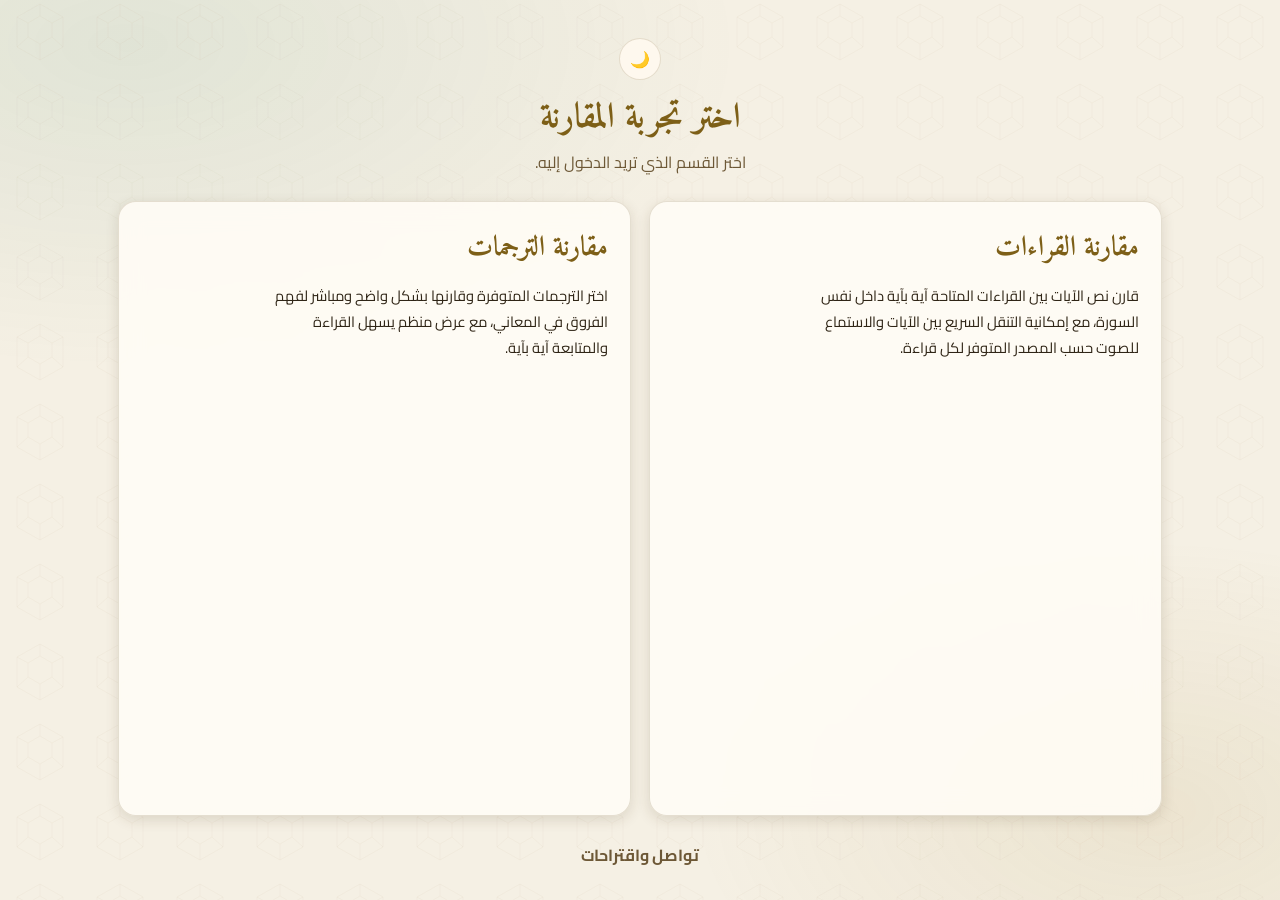
==== templates/index.html @ 573686f6 ";" ====
<!DOCTYPE html>
<html lang="ar" dir="rtl" data-theme="light">
<head>
<meta charset="UTF-8">
<meta name="viewport" content="width=device-width, initial-scale=1.0">
<title>الصفحة الرئيسية</title>
<link href="https://fonts.googleapis.com/css2?family=Amiri+Quran&family=Amiri:wght@400;700&family=Cairo:wght@300;400;600;700&display=swap" rel="stylesheet">
<link rel="stylesheet" href="/static/style.css">
</head>
<body>
<main class="landing-wrap">
  <header class="hero">
    <button class="landing-theme-toggle" id="landing-theme-toggle" type="button" aria-label="الوضع الداكن" title="الوضع الداكن">🌙</button>
    <h1>اختر تجربة المقارنة</h1>
    <p class="hero-sub">اختر القسم الذي تريد الدخول إليه.</p>
  </header>

  <section class="choice-grid" aria-label="خيارات المقارنة">
    <a class="choice-card" href="/readings">
      <h2>مقارنة القراءات</h2>
      <p>قارن نص الآيات بين القراءات المتاحة آية بآية داخل نفس السورة، مع إمكانية التنقل السريع بين الآيات والاستماع للصوت حسب المصدر المتوفر لكل قراءة.</p>
    </a>

    <a class="choice-card" href="/translations">
      <h2>مقارنة الترجمات</h2>
      <p>اختر الترجمات المتوفرة وقارنها بشكل واضح ومباشر لفهم الفروق في المعاني، مع عرض منظم يسهل القراءة والمتابعة آية بآية.</p>
    </a>
  </section>

  <footer class="landing-foot">
    <a href="/feedback">تواصل واقتراحات</a>
  </footer>
</main>
<script>
  (function () {
    const THEME_KEY = 'qiraat-theme';
    const root = document.documentElement;
    const btn = document.getElementById('landing-theme-toggle');

    function applyTheme(theme) {
      const safeTheme = theme === 'dark' ? 'dark' : 'light';
      root.setAttribute('data-theme', safeTheme);
      if (!btn) return;
      const isLight = safeTheme === 'light';
      btn.textContent = isLight ? '🌙' : '☀️';
      btn.title = isLight ? 'الوضع الداكن' : 'الوضع الفاتح';
      btn.setAttribute('aria-label', btn.title);
    }

    const saved = localStorage.getItem(THEME_KEY);
    const initialTheme = saved === 'dark' ? 'dark' : 'light';
    applyTheme(initialTheme);

    if (btn) {
      btn.addEventListener('click', function () {
        const now = root.getAttribute('data-theme') === 'dark' ? 'dark' : 'light';
        const next = now === 'dark' ? 'light' : 'dark';
        localStorage.setItem(THEME_KEY, next);
        applyTheme(next);
      });
    }
  })();
</script>
</body>
</html>
---- static/style.css ----
/* ═══════════════════════════════════════════════════════════════
   مقارنة القراءات القرآنية — تصميم متجاوب كامل
   ═══════════════════════════════════════════════════════════════ */

*, *::before, *::after { box-sizing: border-box; margin: 0; padding: 0; }

/* ── متغيرات اللون والثيم ────────────────────────────────────── */
:root {
  --gold:        #c9a84c;
  --gold-lt:     #e8cc7a;
  --gold-dk:     #8a6f2e;
  --gold-glow:   rgba(201,168,76,.18);
  --gem:         #1a6b4a;
  --gem-lt:      #2d9b6f;
  --bg:          #060b16;
  --bg2:         #09111f;
  --glass:       rgba(10,18,38,0.82);
  --glass2:      rgba(12,22,48,0.65);
  --border:      rgba(201,168,76,0.16);
  --border-hi:   rgba(201,168,76,0.48);
  --txt:         #f0e8d0;
  --txt2:        #9a8f76;
  --txt-q:       #faf3e0;
  --shadow-lg:   0 20px 60px rgba(0,0,0,.7), 0 0 40px rgba(201,168,76,.06);
  --shadow-card: 0 6px 20px rgba(0,0,0,.4);
  --radius-lg:   18px;
  --radius-md:   12px;
  --radius-sm:   8px;
  --sidebar-w:   300px;
  --topbar-h:    58px;
  --qbar-h:      auto;
  --transition:  .22s cubic-bezier(.4,0,.2,1);
}

[data-theme='light'] {
  --gold:        #a07a21;
  --gold-lt:     #7d5f17;
  --gold-dk:     #c19836;
  --gold-glow:   rgba(160,122,33,.12);
  --gem:         #17694f;
  --gem-lt:      #22956f;
  --bg:          #f5f0e4;
  --bg2:         #ede8da;
  --glass:       rgba(255,252,246,0.90);
  --glass2:      rgba(255,250,240,0.88);
  --border:      rgba(96,73,20,0.16);
  --border-hi:   rgba(96,73,20,0.40);
  --txt:         #2f2516;
  --txt2:        #6d5836;
  --txt-q:       #241c0f;
  --shadow-lg:   0 20px 45px rgba(73,52,19,.18), 0 0 28px rgba(160,122,33,.1);
  --shadow-card: 0 4px 14px rgba(73,52,19,.14);
}

/* ── القاعدة ─────────────────────────────────────────────────── */
html { scroll-behavior: smooth; -webkit-text-size-adjust: 100%; }

body {
  background: var(--bg);
  color: var(--txt);
  font-family: 'Cairo', sans-serif;
  min-height: 100vh;
  min-height: 100dvh;
  overflow-x: hidden;
  -webkit-font-smoothing: antialiased;
}

/* خلفية زخرفية */
body::before {
  content: ''; position: fixed; inset: 0; z-index: 0; pointer-events: none;
  background:
    radial-gradient(ellipse 80% 60% at 10% 5%,  rgba(26,107,74,.15) 0%, transparent 60%),
    radial-gradient(ellipse 60% 50% at 90% 90%, rgba(201,168,76,.10) 0%, transparent 60%),
    radial-gradient(ellipse 40% 40% at 50% 50%, rgba(201,168,76,.03) 0%, transparent 70%);
}
[data-theme='light'] body::before {
  background:
    radial-gradient(ellipse 80% 60% at 10% 5%,  rgba(26,107,74,.09) 0%, transparent 60%),
    radial-gradient(ellipse 60% 50% at 90% 90%, rgba(160,122,33,.10) 0%, transparent 60%);
}

/* نقش هندسي */
body::after {
  content: ''; position: fixed; inset: 0; z-index: 0; pointer-events: none; opacity: .55;
  background-image: url("data:image/svg+xml,%3Csvg xmlns='http://www.w3.org/2000/svg' width='80' height='80'%3E%3Cg fill='none' stroke='rgba(201,168,76,0.045)' stroke-width='.7'%3E%3Cpolygon points='40,4 63,17 63,47 40,60 17,47 17,17'/%3E%3Cpolygon points='40,16 52,23 52,37 40,44 28,37 28,23'/%3E%3Cline x1='40' y1='4' x2='40' y2='16'/%3E%3Cline x1='63' y1='17' x2='52' y2='23'/%3E%3Cline x1='63' y1='47' x2='52' y2='37'/%3E%3Cline x1='40' y1='60' x2='40' y2='44'/%3E%3Cline x1='17' y1='47' x2='28' y2='37'/%3E%3Cline x1='17' y1='17' x2='28' y2='23'/%3E%3C/g%3E%3C/svg%3E");
}
[data-theme='light'] body::after {
  background-image: url("data:image/svg+xml,%3Csvg xmlns='http://www.w3.org/2000/svg' width='80' height='80'%3E%3Cg fill='none' stroke='rgba(125,95,23,0.07)' stroke-width='.7'%3E%3Cpolygon points='40,4 63,17 63,47 40,60 17,47 17,17'/%3E%3Cpolygon points='40,16 52,23 52,37 40,44 28,37 28,23'/%3E%3Cline x1='40' y1='4' x2='40' y2='16'/%3E%3Cline x1='63' y1='17' x2='52' y2='23'/%3E%3Cline x1='63' y1='47' x2='52' y2='37'/%3E%3Cline x1='40' y1='60' x2='40' y2='44'/%3E%3Cline x1='17' y1='47' x2='28' y2='37'/%3E%3Cline x1='17' y1='17' x2='28' y2='23'/%3E%3C/g%3E%3C/svg%3E");
  opacity: .7;
}

/* ── الهيكل الرئيسي ──────────────────────────────────────────── */
#app {
  position: relative; z-index: 1;
  display: flex;
  height: 100vh;
  height: 100dvh;
  overflow: hidden;
}

/* ═══════════════════════════════════════════════════════════════
   الشريط الجانبي
   ═══════════════════════════════════════════════════════════════ */
#sidebar {
  width: var(--sidebar-w);
  min-width: var(--sidebar-w);
  background: var(--glass);
  backdrop-filter: blur(28px) saturate(1.4);
  -webkit-backdrop-filter: blur(28px) saturate(1.4);
  border-left: 1px solid var(--border);
  display: flex;
  flex-direction: column;
  overflow: hidden;
  transition: width var(--transition), min-width var(--transition),
              transform var(--transition), box-shadow var(--transition);
  flex-shrink: 0;
  z-index: 10;
}

#sidebar.collapsed {
  width: 0;
  min-width: 0;
  border: none;
}

/* رأس الشريط الجانبي */
.sb-head {
  padding: 18px 16px 14px;
  border-bottom: 1px solid var(--border);
  flex-shrink: 0;
  background: linear-gradient(180deg, rgba(201,168,76,.05), transparent);
  position: relative;
}

.sb-close-btn {
  display: none;
  position: absolute;
  top: 10px;
  left: 10px;
  width: 34px;
  height: 34px;
  border-radius: 50%;
  border: 1px solid var(--border);
  background: rgba(255,255,255,.05);
  color: var(--gold-lt);
  cursor: pointer;
  font-size: .95rem;
  line-height: 1;
  align-items: center;
  justify-content: center;
  -webkit-tap-highlight-color: transparent;
  touch-action: manipulation;
}

[data-theme='light'] .sb-close-btn { background: rgba(0,0,0,.04); }

.sb-close-btn:active { transform: scale(.94); }

.logo {
  display: flex;
  align-items: center;
  gap: 11px;
  margin-bottom: 14px;
}

.logo-icon {
  font-size: 1.6rem;
  color: var(--gold);
  animation: glow-pulse 3.5s ease-in-out infinite;
  flex-shrink: 0;
}

@keyframes glow-pulse {
  0%, 100% { filter: drop-shadow(0 0 5px rgba(201,168,76,.35)); }
  50%       { filter: drop-shadow(0 0 16px rgba(201,168,76,.85)); }
}

.logo-title {
  font-family: 'Amiri', serif;
  font-size: 1.05rem;
  color: var(--gold-lt);
  line-height: 1.4;
  letter-spacing: .01em;
}

.logo-sub {
  font-size: .68rem;
  color: var(--txt2);
  margin-top: 2px;
  letter-spacing: .02em;
}

/* حقل البحث */
.sb-search { position: relative; }

.sb-search input {
  width: 100%;
  background: rgba(255,255,255,.05);
  border: 1px solid var(--border);
  border-radius: var(--radius-md);
  color: var(--txt);
  padding: 9px 12px 9px 36px;
  font-family: 'Cairo', sans-serif;
  font-size: .85rem;
  outline: none;
  direction: rtl;
  transition: border-color var(--transition), box-shadow var(--transition);
  -webkit-appearance: none;
}

[data-theme='light'] .sb-search input {
  background: rgba(0,0,0,.04);
}

.sb-search input:focus {
  border-color: var(--gold);
  box-shadow: 0 0 0 3px rgba(201,168,76,.12);
}

.sb-search input::placeholder { color: var(--txt2); }

.sb-search-ic {
  position: absolute;
  left: 11px;
  top: 50%;
  transform: translateY(-50%);
  color: var(--txt2);
  font-size: .82rem;
  pointer-events: none;
}

/* قائمة السور */
#surah-list {
  flex: 1;
  overflow-y: auto;
  padding: 8px;
  overscroll-behavior: contain;
}

#surah-list::-webkit-scrollbar       { width: 3px; }
#surah-list::-webkit-scrollbar-track { background: transparent; }
#surah-list::-webkit-scrollbar-thumb { background: var(--gold-dk); border-radius: 2px; }

.s-item {
  display: flex;
  align-items: center;
  gap: 10px;
  padding: 8px 10px;
  border-radius: var(--radius-md);
  cursor: pointer;
  transition: background var(--transition), transform var(--transition);
  margin-bottom: 2px;
  overflow: hidden;
  -webkit-tap-highlight-color: transparent;
  touch-action: manipulation;
}

.s-item:hover  { background: rgba(201,168,76,.07); transform: translateX(-2px); }
.s-item:active { background: rgba(201,168,76,.12); transform: translateX(-1px); }

.s-item.active {
  background: linear-gradient(135deg, rgba(201,168,76,.18), rgba(26,107,74,.10));
  border: 1px solid var(--border-hi);
}

.s-num {
  min-width: 28px;
  height: 28px;
  border-radius: 50%;
  background: rgba(201,168,76,.1);
  border: 1px solid var(--border);
  display: flex;
  align-items: center;
  justify-content: center;
  font-size: .68rem;
  color: var(--gold-lt);
  font-weight: 700;
  flex-shrink: 0;
}

.s-name  {
  font-family: 'Amiri', serif;
  font-size: 1rem;
  color: var(--txt);
  flex: 1;
  overflow: hidden;
  text-overflow: ellipsis;
  white-space: nowrap;
}

.s-count { font-size: .68rem; color: var(--txt2); flex-shrink: 0; }

/* ═══════════════════════════════════════════════════════════════
   المنطقة الرئيسية
   ═══════════════════════════════════════════════════════════════ */
#main {
  flex: 1;
  display: flex;
  flex-direction: column;
  overflow: hidden;
  min-width: 0;
}

/* ── الشريط العلوي ───────────────────────────────────────────── */
#topbar {
  background: var(--glass);
  backdrop-filter: blur(24px) saturate(1.3);
  -webkit-backdrop-filter: blur(24px) saturate(1.3);
  border-bottom: 1px solid var(--border);
  padding: 0 14px;
  height: var(--topbar-h);
  display: flex;
  align-items: center;
  gap: 10px;
  flex-shrink: 0;
  position: relative;
  z-index: 5;
}

/* أزرار الشريط */
#toggle-sb,
#theme-toggle {
  background: rgba(255,255,255,.05);
  border: 1px solid var(--border);
  border-radius: var(--radius-sm);
  color: var(--gold);
  width: 36px;
  height: 36px;
  cursor: pointer;
  display: flex;
  align-items: center;
  justify-content: center;
  font-size: .95rem;
  transition: background var(--transition), transform var(--transition), box-shadow var(--transition);
  flex-shrink: 0;
  -webkit-tap-highlight-color: transparent;
  touch-action: manipulation;
}

[data-theme='light'] #toggle-sb,
[data-theme='light'] #theme-toggle {
  background: rgba(0,0,0,.04);
}

#toggle-sb:hover,
#theme-toggle:hover {
  background: rgba(201,168,76,.1);
  box-shadow: 0 0 12px rgba(201,168,76,.15);
}

#theme-toggle:hover { transform: translateY(-1px) rotate(15deg); }
#toggle-sb:active,
#theme-toggle:active { transform: scale(.93); }

/* تبويبات */
.tabs {
  display: flex;
  gap: 5px;
  flex-shrink: 0;
}

.tab {
  background: rgba(255,255,255,.04);
  border: 1px solid var(--border);
  border-radius: var(--radius-sm);
  color: var(--txt2);
  padding: 6px 12px;
  cursor: pointer;
  font-family: 'Cairo', sans-serif;
  font-size: .78rem;
  transition: all var(--transition);
  white-space: nowrap;
  -webkit-tap-highlight-color: transparent;
  touch-action: manipulation;
}

[data-theme='light'] .tab { background: rgba(0,0,0,.04); }

.tab:hover  { color: var(--txt); border-color: var(--gold-dk); }
.tab:active { transform: scale(.96); }

.tab.active {
  background: linear-gradient(135deg, rgba(201,168,76,.22), rgba(26,107,74,.12));
  border-color: var(--gold);
  color: var(--gold-lt);
  box-shadow: 0 2px 8px rgba(201,168,76,.12);
}

/* معلومات السورة المحددة */
.tb-info {
  margin-right: auto;
  min-width: 0;
  overflow: hidden;
}

.tb-name {
  font-family: 'Amiri', serif;
  font-size: 1.15rem;
  color: var(--gold);
  overflow: hidden;
  text-overflow: ellipsis;
  white-space: nowrap;
  line-height: 1.3;
}

.tb-meta {
  font-size: .68rem;
  color: var(--txt2);
  white-space: nowrap;
  overflow: hidden;
  text-overflow: ellipsis;
}

/* ── شريط القراءات ───────────────────────────────────────────── */
#qiraat-bar {
  background: var(--glass2);
  backdrop-filter: blur(20px);
  -webkit-backdrop-filter: blur(20px);
  border-bottom: 1px solid var(--border);
  padding: 10px 14px;
  display: flex;
  align-items: center;
  gap: 7px;
  flex-wrap: wrap;
  flex-shrink: 0;
  row-gap: 7px;
}

.qbar-toggle {
  display: none;
  width: 100%;
  border: 1px solid var(--border);
  border-radius: var(--radius-sm);
  background: rgba(255,255,255,.05);
  color: var(--gold-lt);
  font-family: 'Cairo', sans-serif;
  font-size: .78rem;
  font-weight: 700;
  padding: 7px 10px;
  cursor: pointer;
  -webkit-tap-highlight-color: transparent;
  touch-action: manipulation;
}

[data-theme='light'] .qbar-toggle { background: rgba(0,0,0,.04); }

.qbar-toggle:active { transform: scale(.98); }

/* رقائق القراءات */
.q-chip {
  display: flex;
  align-items: center;
  gap: 6px;
  background: rgba(255,255,255,.04);
  border: 1px solid var(--border);
  border-radius: 50px;
  padding: 5px 12px 5px 8px;
  cursor: pointer;
  transition: all var(--transition);
  font-family: 'Cairo', sans-serif;
  font-size: .76rem;
  color: var(--txt2);
  user-select: none;
  -webkit-tap-highlight-color: transparent;
  touch-action: manipulation;
  white-space: nowrap;
}

[data-theme='light'] .q-chip { background: rgba(0,0,0,.03); }

.q-chip .dot {
  width: 9px;
  height: 9px;
  border-radius: 50%;
  flex-shrink: 0;
  transition: transform var(--transition);
}

.q-chip:hover     { border-color: var(--gold-dk); color: var(--txt); }
.q-chip:active    { transform: scale(.95); }
.q-chip.on        { border-color: var(--gold); color: var(--gold-lt); background: rgba(201,168,76,.08); }
.q-chip.on .dot   { transform: scale(1.3); }

/* إدخالات النطاق */
.range-wrap {
  display: flex;
  align-items: center;
  gap: 7px;
  margin-right: auto;
  font-size: .8rem;
  color: var(--txt2);
  flex-shrink: 0;
}

.r-input {
  width: 52px;
  background: rgba(255,255,255,.06);
  border: 1px solid var(--border);
  border-radius: var(--radius-sm);
  color: var(--txt);
  padding: 5px 6px;
  text-align: center;
  font-family: 'Cairo', sans-serif;
  font-size: .82rem;
  outline: none;
  transition: border-color var(--transition), box-shadow var(--transition);
  -webkit-appearance: none;
  appearance: none;
}

[data-theme='light'] .r-input { background: rgba(0,0,0,.04); }

.r-input:focus {
  border-color: var(--gold);
  box-shadow: 0 0 0 3px rgba(201,168,76,.1);
}

.btn-go {
  background: linear-gradient(135deg, var(--gold-dk), var(--gold));
  border: none;
  border-radius: var(--radius-sm);
  color: #060400;
  font-family: 'Cairo', sans-serif;
  font-size: .8rem;
  font-weight: 700;
  padding: 6px 16px;
  cursor: pointer;
  transition: all var(--transition);
  box-shadow: 0 2px 10px rgba(201,168,76,.25);
  -webkit-tap-highlight-color: transparent;
  touch-action: manipulation;
  white-space: nowrap;
}

.btn-go:hover  { transform: translateY(-1px); box-shadow: 0 4px 18px rgba(201,168,76,.4); }
.btn-go:active { transform: scale(.97); }

.q-note {
  width: 100%;
  font-size: .7rem;
  color: var(--txt2);
  margin-top: 2px;
  line-height: 1.5;
}

/* ── منطقة المحتوى ───────────────────────────────────────────── */
#content {
  flex: 1;
  overflow-y: auto;
  padding: 20px;
  overscroll-behavior: contain;
  -webkit-overflow-scrolling: touch;
}

#content::-webkit-scrollbar       { width: 4px; }
#content::-webkit-scrollbar-track { background: transparent; }
#content::-webkit-scrollbar-thumb { background: var(--gold-dk); border-radius: 2px; }

/* ═══════════════════════════════════════════════════════════════
   صفحة المصحف
   ═══════════════════════════════════════════════════════════════ */
.mushaf-page {
  max-width: 860px;
  margin: 0 auto;
  background: linear-gradient(160deg, rgba(10,18,44,.95), rgba(6,11,26,.97));
  border: 1px solid var(--border);
  border-radius: var(--radius-lg);
  box-shadow: var(--shadow-lg);
  overflow: hidden;
}

[data-theme='light'] .mushaf-page {
  background: linear-gradient(160deg, rgba(255,253,248,.96), rgba(248,241,222,.96));
  box-shadow: var(--shadow-lg);
}

/* رأس صفحة المصحف */
.mushaf-hdr {
  text-align: center;
  padding: 28px 20px 20px;
  background: linear-gradient(180deg, rgba(201,168,76,.08), transparent);
  border-bottom: 1px solid var(--border);
  position: relative;
}

.mushaf-hdr::after {
  content: '';
  position: absolute;
  bottom: 0; left: 0; right: 0;
  height: 1px;
  background: linear-gradient(90deg, transparent, var(--gold-dk), transparent);
}

.orn           { position: absolute; top: 16px; font-size: 1.1rem; color: var(--gold-dk); opacity: .5; }
.orn.r         { right: 18px; }
.orn.l         { left: 18px; }

.basmala {
  font-family: 'Amiri Quran', 'Amiri', serif;
  font-size: clamp(1.4rem, 4vw, 2.1rem);
  color: var(--gold-lt);
  display: block;
  text-shadow: 0 0 30px rgba(201,168,76,.35);
  margin-bottom: 8px;
  line-height: 1.8;
}

.mushaf-sname  { font-family: 'Amiri', serif; font-size: clamp(1.2rem, 3vw, 1.5rem); color: var(--txt); }
.mushaf-smeta  { font-size: .76rem; color: var(--txt2); margin-top: 5px; }

/* قائمة صوت السورة */
.sura-audio-list {
  padding: 12px 20px;
  background: rgba(0,0,0,.18);
  border-bottom: 1px solid var(--border);
  display: flex;
  flex-direction: column;
  gap: 8px;
}

[data-theme='light'] .sura-audio-list { background: rgba(160,122,33,.05); }

.sura-audio-item {
  display: flex;
  align-items: center;
  gap: 12px;
  flex-wrap: wrap;
}

.sa-label {
  font-family: 'Amiri', serif;
  font-size: .92rem;
  min-width: 130px;
}

.sura-audio-item .audio-player { flex: 1; margin-top: 0; min-width: 180px; }

/* جسم المصحف */
.mushaf-body { padding: 24px 24px; }

.ayah-block {
  margin-bottom: 28px;
  animation: fadeUp .35s ease both;
}

@keyframes fadeUp {
  from { opacity: 0; transform: translateY(12px); }
  to   { opacity: 1; transform: translateY(0); }
}

.ayah-master {
  font-family: 'Amiri Quran', 'Amiri', serif;
  font-size: clamp(1.2rem, 2.8vw, 1.7rem);
  line-height: 2.5;
  color: var(--txt-q);
  text-align: justify;
  direction: rtl;
  padding: 12px 0;
  border-bottom: 1px solid rgba(201,168,76,.07);
  text-shadow: 0 1px 2px rgba(0,0,0,.35);
}

.ayah-badge {
  display: inline-flex;
  align-items: center;
  justify-content: center;
  width: 30px;
  height: 30px;
  border-radius: 50%;
  background: linear-gradient(135deg, rgba(201,168,76,.2), rgba(26,107,74,.15));
  border: 1px solid var(--border-hi);
  color: var(--gold-lt);
  font-family: 'Cairo', sans-serif;
  font-size: .68rem;
  font-weight: 700;
  vertical-align: middle;
  margin-right: 6px;
}

/* شبكة البطاقات */
.cards-row {
  display: grid;
  gap: 10px;
  margin-top: 10px;
  grid-template-columns: repeat(auto-fill, minmax(240px, 1fr));
}

/* بطاقة القراءة */
.q-card {
  background: rgba(201,168,76,.03);
  border: 1px solid var(--border);
  border-radius: var(--radius-md);
  padding: 12px 14px;
  transition: border-color var(--transition), transform var(--transition), box-shadow var(--transition);
  position: relative;
  overflow: hidden;
}

[data-theme='light'] .q-card { background: rgba(201,168,76,.04); }

.q-card::before {
  content: '';
  position: absolute;
  top: 0; right: 0;
  width: 60px; height: 60px;
  background: radial-gradient(circle, rgba(201,168,76,.07) 0%, transparent 70%);
  pointer-events: none;
}

.q-card:hover {
  border-color: var(--border-hi);
  transform: translateY(-2px);
  box-shadow: var(--shadow-card);
}

.qc-label   { display: flex; align-items: center; gap: 6px; margin-bottom: 6px; flex-wrap: wrap; }
.qc-dot     { width: 8px; height: 8px; border-radius: 50%; flex-shrink: 0; }
.qc-name    { font-family: 'Amiri', serif; font-size: .95rem; color: var(--gold-lt); }
.qc-reciter { font-size: .67rem; color: var(--txt2); font-family: 'Cairo', sans-serif; margin-right: 2px; }

.qc-text {
  font-family: 'Amiri Quran', 'Amiri', serif;
  font-size: 1.1rem;
  line-height: 2.1;
  color: var(--txt-q);
  direction: rtl;
  text-align: right;
  padding: 7px 0;
  border-top: 1px solid rgba(201,168,76,.08);
  margin-top: 6px;
}

/* شارة الاحتياطي */
.fallback-badge {
  display: inline-block;
  background: rgba(255,160,0,.14);
  border: 1px solid rgba(255,160,0,.28);
  border-radius: 6px;
  padding: 1px 7px;
  font-family: 'Cairo', sans-serif;
  font-size: .6rem;
  color: #ffa000;
  margin-right: 4px;
  vertical-align: middle;
}

[data-theme='light'] .fallback-badge {
  background: rgba(200,120,0,.09);
  border-color: rgba(200,120,0,.24);
  color: #c87800;
}

.q-card.is-fallback { border-style: dashed; }
.cmp-col.is-fallback .cmp-head { border-bottom-style: dashed; }

/* ═══════════════════════════════════════════════════════════════
   مقارنة جانبية
   ═══════════════════════════════════════════════════════════════ */
.compare-grid { display: grid; gap: 14px; }

.cmp-col {
  background: var(--glass);
  backdrop-filter: blur(18px);
  -webkit-backdrop-filter: blur(18px);
  border: 1px solid var(--border);
  border-radius: var(--radius-lg);
  overflow: hidden;
}

.cmp-head {
  padding: 14px 16px;
  border-bottom: 1px solid var(--border);
  background: linear-gradient(135deg, rgba(201,168,76,.09), rgba(26,107,74,.05));
}

.cmp-head-name {
  font-family: 'Amiri', serif;
  font-size: 1rem;
  color: var(--gold-lt);
  display: flex;
  align-items: center;
  gap: 7px;
  flex-wrap: wrap;
}

.cmp-head-sub { font-size: .7rem; color: var(--txt2); margin-top: 3px; }

.cmp-body { padding: 14px; }

.cmp-ayah {
  display: flex;
  gap: 9px;
  align-items: flex-start;
  padding: 10px 0;
  border-bottom: 1px solid rgba(201,168,76,.06);
}

.cmp-ayah:last-child { border: none; }

.cmp-num {
  min-width: 26px;
  height: 26px;
  border-radius: 50%;
  background: rgba(201,168,76,.1);
  border: 1px solid var(--border);
  display: flex;
  align-items: center;
  justify-content: center;
  font-size: .66rem;
  color: var(--gold-lt);
  flex-shrink: 0;
  margin-top: 4px;
}

.cmp-text {
  font-family: 'Amiri Quran', 'Amiri', serif;
  font-size: 1.05rem;
  line-height: 2.2;
  color: var(--txt-q);
  direction: rtl;
  flex: 1;
}

/* ═══════════════════════════════════════════════════════════════
   مشغّل الصوت
   ═══════════════════════════════════════════════════════════════ */
.audio-player {
  display: flex;
  align-items: center;
  gap: 8px;
  margin-top: 8px;
  background: rgba(0,0,0,.22);
  border: 1px solid var(--border);
  border-radius: var(--radius-sm);
  padding: 7px 10px;
  direction: ltr;
  transition: border-color var(--transition);
}

[data-theme='light'] .audio-player { background: rgba(160,122,33,.07); }

.audio-player:has(.play-btn.is-playing) {
  border-color: var(--gem-lt);
  box-shadow: 0 0 10px rgba(45,155,111,.12);
}

.audio-player.disabled {
  opacity: .65;
  justify-content: center;
  font-size: .72rem;
  color: var(--txt2);
  direction: rtl;
  padding: 9px 10px;
}

.play-btn {
  width: 32px;
  height: 32px;
  border-radius: 50%;
  border: none;
  cursor: pointer;
  display: flex;
  align-items: center;
  justify-content: center;
  font-size: .8rem;
  flex-shrink: 0;
  transition: all var(--transition);
  background: linear-gradient(135deg, var(--gold-dk), var(--gold));
  color: #000;
  box-shadow: 0 2px 8px rgba(201,168,76,.3);
  -webkit-tap-highlight-color: transparent;
  touch-action: manipulation;
}

.play-btn:hover    { transform: scale(1.12); box-shadow: 0 4px 14px rgba(201,168,76,.5); }
.play-btn:active   { transform: scale(.96); }

.play-btn.is-playing {
  background: linear-gradient(135deg, var(--gem), var(--gem-lt));
  box-shadow: 0 2px 8px rgba(45,155,111,.4);
}

.play-btn.is-loading { opacity: .55; pointer-events: none; }

.prog-track { flex: 1; cursor: pointer; padding: 8px 0; min-width: 0; }
.prog-rail  { height: 3px; background: rgba(255,255,255,.08); border-radius: 3px; overflow: hidden; }
[data-theme='light'] .prog-rail { background: rgba(0,0,0,.1); }
.prog-bar   {
  height: 100%;
  border-radius: 3px;
  background: linear-gradient(90deg, var(--gem-lt), var(--gold));
  width: 0%;
  transition: width .1s linear;
}
.time-lbl   { font-size: .64rem; color: var(--txt2); white-space: nowrap; min-width: 32px; }

/* ═══════════════════════════════════════════════════════════════
   Feedback page
   ═══════════════════════════════════════════════════════════════ */
.feedback-wrap {
  max-width: 880px;
  margin: 0 auto;
  background: var(--glass);
  backdrop-filter: blur(14px);
  -webkit-backdrop-filter: blur(14px);
  border: 1px solid var(--border);
  border-radius: var(--radius-lg);
  padding: 18px;
}

.feedback-title {
  font-family: 'Amiri', serif;
  color: var(--gold-lt);
  margin: 0 0 6px;
  font-size: clamp(1.25rem, 2.8vw, 1.7rem);
}

.feedback-sub {
  margin: 0 0 16px;
  color: var(--txt2);
  font-size: .86rem;
}

.fb-direct-contact {
  display: flex;
  align-items: center;
  gap: 8px;
  flex-wrap: wrap;
  margin: 0 0 16px;
  padding: 10px 12px;
  border-radius: var(--radius-sm);
  border: 1px solid var(--border);
  background: rgba(201,168,76,.06);
  font-size: .82rem;
  color: var(--txt2);
}

.fb-email-link {
  color: var(--gold-lt);
  text-decoration: none;
  font-weight: 700;
}

.fb-email-link:hover {
  text-decoration: underline;
}

/* ═══════════════════════════════════════════════════════════════
   Landing page (home)
   ═══════════════════════════════════════════════════════════════ */
.landing-wrap {
  position: relative;
  z-index: 1;
  max-width: 1080px;
  margin: 0 auto;
  min-height: 100vh;
  min-height: 100dvh;
  padding: 38px 18px 26px;
  display: grid;
  grid-template-rows: auto 1fr auto;
  gap: 24px;
}

.hero {
  text-align: center;
  animation: slide-up .5s ease both;
}

.landing-theme-toggle {
  width: 42px;
  height: 42px;
  border-radius: 999px;
  border: 1px solid var(--border);
  background: var(--glass2);
  color: var(--gold-lt);
  cursor: pointer;
  font-size: 1rem;
  margin-bottom: 10px;
}

.landing-theme-toggle:hover {
  border-color: var(--border-hi);
}

.hero h1 {
  margin: 6px 0 7px;
  font-family: 'Amiri', serif;
  color: var(--gold-lt);
  font-size: clamp(1.6rem, 3.4vw, 2.2rem);
  line-height: 1.25;
}

.hero-sub {
  margin: 0;
  color: var(--txt2);
  font-size: clamp(.92rem, 1.8vw, 1rem);
}

.choice-grid {
  display: grid;
  grid-template-columns: repeat(2, minmax(0, 1fr));
  gap: 18px;
  align-items: stretch;
}

.choice-card {
  display: flex;
  flex-direction: column;
  gap: 10px;
  text-decoration: none;
  color: inherit;
  background: var(--glass);
  border: 1px solid var(--border);
  border-radius: 18px;
  padding: clamp(16px, 2.3vw, 22px);
  box-shadow: var(--shadow-card);
  backdrop-filter: blur(12px);
  -webkit-backdrop-filter: blur(12px);
  transition: transform var(--transition), box-shadow var(--transition), border-color var(--transition);
  animation: slide-up .45s ease both;
}

.choice-card:nth-child(2) {
  animation-delay: .06s;
}

.choice-card:hover,
.choice-card:focus-visible {
  transform: translateY(-6px);
  box-shadow: 0 15px 28px rgba(0,0,0,.34);
  border-color: var(--border-hi);
  outline: none;
}

.choice-card h2 {
  margin: 0;
  font-family: 'Amiri', serif;
  font-size: clamp(1.35rem, 2.2vw, 1.75rem);
  color: var(--gold-lt);
}

.choice-card p {
  margin: 0;
  color: var(--txt);
  line-height: 1.75;
  font-size: .92rem;
  max-width: 42ch;
}

.choice-cta {
  margin-top: auto;
  color: var(--gold-lt);
  font-weight: 700;
  font-size: .93rem;
}

.landing-foot {
  text-align: center;
  padding-bottom: 4px;
}

.landing-foot a {
  color: var(--txt2);
  text-decoration: none;
  font-weight: 700;
}

.landing-foot a:hover {
  color: var(--gold-lt);
}

/* ═══════════════════════════════════════════════════════════════
   حالات خاصة
   ═══════════════════════════════════════════════════════════════ */
.empty-state {
  text-align: center;
  padding: 80px 20px;
  color: var(--txt2);
}

.empty-icon {
  font-size: 3.5rem;
  opacity: .2;
  margin-bottom: 16px;
  display: block;
  animation: glow-pulse 4s ease-in-out infinite;
}

.empty-title { font-family: 'Amiri', serif; font-size: 1.3rem; color: var(--txt2); margin-bottom: 7px; }
.empty-sub   { font-size: .82rem; }

.loader { text-align: center; padding: 70px 20px; }

.loader-ring {
  width: 46px;
  height: 46px;
  border: 3px solid rgba(201,168,76,.1);
  border-top-color: var(--gold);
  border-radius: 50%;
  animation: spin .85s linear infinite;
  margin: 0 auto 14px;
}

@keyframes spin { to { transform: rotate(360deg); } }

.loader-txt { color: var(--txt2); font-size: .88rem; font-family: 'Amiri', serif; }

/* Toast */
#toast {
  position: fixed;
  bottom: 24px;
  left: 50%;
  transform: translateX(-50%) translateY(80px);
  background: rgba(5,9,20,.96);
  border: 1px solid var(--gold-dk);
  border-radius: var(--radius-md);
  padding: 10px 22px;
  color: var(--gold-lt);
  font-size: .84rem;
  transition: transform .3s cubic-bezier(.34,1.56,.64,1);
  z-index: 9999;
  backdrop-filter: blur(24px);
  -webkit-backdrop-filter: blur(24px);
  pointer-events: none;
  white-space: nowrap;
  max-width: calc(100vw - 40px);
}

[data-theme='light'] #toast {
  background: rgba(255,251,242,.97);
  color: var(--gold-dk);
}

#toast.show { transform: translateX(-50%) translateY(0); }

/* ═══════════════════════════════════════════════════════════════
   تجاوب — تابلت (≤ 900px)
   ═══════════════════════════════════════════════════════════════ */
@media (max-width: 900px) {
  :root { --sidebar-w: 270px; }

  .landing-wrap {
    padding-top: 30px;
    gap: 18px;
  }

  .choice-grid {
    grid-template-columns: 1fr;
    gap: 14px;
  }

  .tab { padding: 6px 10px; font-size: .75rem; }

  .mushaf-body { padding: 18px; }

  .cards-row { grid-template-columns: repeat(auto-fill, minmax(210px, 1fr)); }

  .compare-grid { grid-template-columns: repeat(2, 1fr) !important; }

  #content { padding: 16px; }
}

/* ═══════════════════════════════════════════════════════════════
   تجاوب — جوال كبير (≤ 680px)
   ═══════════════════════════════════════════════════════════════ */
@media (max-width: 680px) {
  :root { --topbar-h: 54px; }

  .landing-wrap {
    padding: 24px 12px 18px;
  }

  .hero h1 {
    font-size: clamp(1.4rem, 6.5vw, 1.9rem);
  }

  .choice-card {
    border-radius: 18px;
  }

  /* الشريط الجانبي — يتحرك من اليمين كـ drawer */
  #sidebar {
    position: fixed;
    top: 0;
    right: 0;
    bottom: 0;
    width: 285px !important;
    min-width: 285px !important;
    z-index: 200;
    box-shadow: -8px 0 40px rgba(0,0,0,.55);
    transform: translateX(0);
    transition: transform var(--transition), box-shadow var(--transition);
  }

  #sidebar.collapsed {
    transform: translateX(105%);
    box-shadow: none;
    width: 285px !important;
    min-width: 285px !important;
  }

  /* طبقة تعتيم خلف الشريط الجانبي */
  #sidebar::before {
    content: '';
    position: fixed;
    inset: 0;
    right: 285px;
    background: rgba(0,0,0,.5);
    z-index: -1;
    pointer-events: none;
    opacity: 0;
    transition: opacity var(--transition);
  }

  #sidebar:not(.collapsed)::before { opacity: 1; pointer-events: auto; }

  .sb-close-btn { display: inline-flex; }

  /* تحسين الشريط العلوي */
  #topbar {
    padding: 0 10px;
    gap: 8px;
  }

  .tb-info { display: none; } /* يُعرض في مكان آخر على الجوال */

  /* تبسيط شريط القراءات */
  #qiraat-bar {
    padding: 8px 10px;
    gap: 6px;
    row-gap: 6px;
  }

  .qbar-toggle { display: block; }

  #qiraat-bar.is-collapsed .q-chip,
  #qiraat-bar.is-collapsed .range-wrap,
  #qiraat-bar.is-collapsed .q-note {
    display: none;
  }

  .q-chip {
    font-size: .72rem;
    padding: 4px 10px 4px 7px;
  }

  .range-wrap {
    width: 100%;
    margin-right: 0;
    justify-content: flex-end;
    font-size: .78rem;
    order: -1;
  }

  .q-note { font-size: .67rem; }

  /* المحتوى */
  #content { padding: 12px; }

  .mushaf-page { border-radius: var(--radius-md); }

  .mushaf-hdr  { padding: 20px 14px 16px; }

  .orn.r { right: 10px; }
  .orn.l { left: 10px; }

  .basmala { font-size: clamp(1.2rem, 5vw, 1.6rem); }

  .mushaf-sname { font-size: clamp(1rem, 4vw, 1.3rem); }

  .mushaf-body { padding: 14px 12px; }

  .ayah-master {
    font-size: clamp(1.1rem, 4vw, 1.4rem);
    line-height: 2.3;
  }

  /* بطاقات تملأ العرض */
  .cards-row {
    grid-template-columns: 1fr;
    gap: 8px;
  }

  /* مقارنة جانبية — عمود واحد */
  .compare-grid { grid-template-columns: 1fr !important; }

  .cmp-body  { padding: 10px; }
  .cmp-head  { padding: 10px 12px; }

  /* مشغل الصوت */
  .sura-audio-list { padding: 10px 12px; }

  .sa-label {
    min-width: auto;
    font-size: .85rem;
    width: 100%;
  }

  .sura-audio-item { flex-direction: column; align-items: stretch; gap: 6px; }
  .sura-audio-item .audio-player { min-width: unset; width: 100%; }

  /* Toast */
  #toast {
    bottom: 16px;
    font-size: .8rem;
    padding: 9px 16px;
  }
}

/* ═══════════════════════════════════════════════════════════════
   تجاوب — جوال صغير (≤ 400px)
   ═══════════════════════════════════════════════════════════════ */
@media (max-width: 400px) {
  #topbar { gap: 6px; padding: 0 8px; }

  #toggle-sb,
  #theme-toggle { width: 32px; height: 32px; font-size: .85rem; }

  .tab { padding: 5px 8px; font-size: .72rem; }

  .q-chip { font-size: .68rem; padding: 4px 8px 4px 6px; }

  .r-input { width: 44px; }

  .btn-go { padding: 5px 12px; font-size: .76rem; }

  .mushaf-body { padding: 10px; }

  .ayah-master { font-size: clamp(1rem, 4.5vw, 1.25rem); }

  .qc-text { font-size: 1rem; }

  .cmp-text { font-size: .95rem; }
}

/* ═══════════════════════════════════════════════════════════════
   وضع الطباعة والحركة المقلّلة
   ═══════════════════════════════════════════════════════════════ */
@media (prefers-reduced-motion: reduce) {
  *, *::before, *::after {
    animation-duration: .01ms !important;
    transition-duration: .01ms !important;
  }
}

@media print {
  #sidebar, #topbar, #qiraat-bar, .audio-player { display: none !important; }
  #content { padding: 0; overflow: visible; }
  .mushaf-page { box-shadow: none; border: 1px solid #ccc; }
}
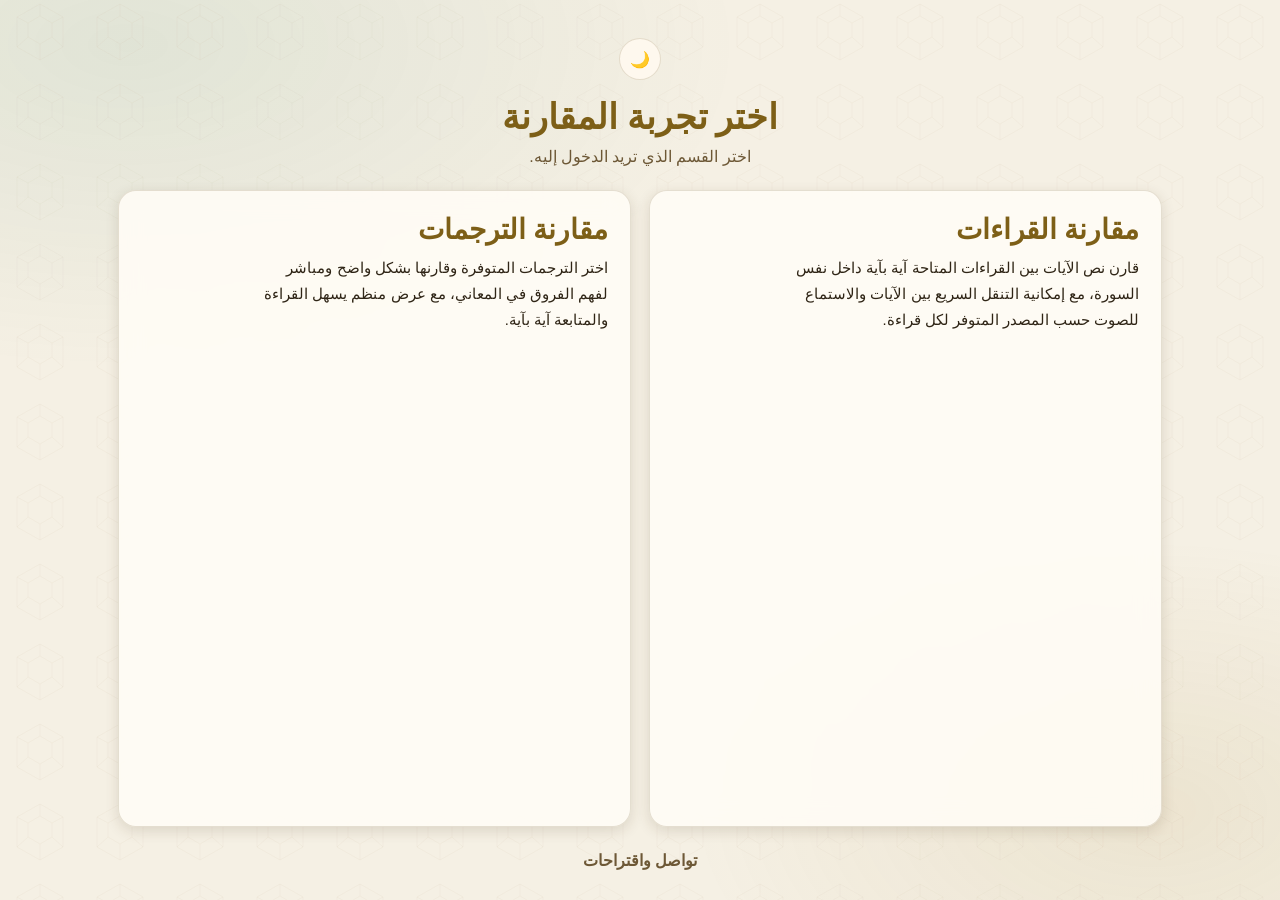
==== commit 558d925e: ";;" ====
--- a/templates/index.html
+++ b/templates/index.html
@@ -4,7 +4,6 @@
 <meta charset="UTF-8">
 <meta name="viewport" content="width=device-width, initial-scale=1.0">
 <title>الصفحة الرئيسية</title>
-<link href="https://fonts.googleapis.com/css2?family=Amiri+Quran&family=Amiri:wght@400;700&family=Cairo:wght@300;400;600;700&display=swap" rel="stylesheet">
 <link rel="stylesheet" href="/static/style.css">
 </head>
 <body>
--- a/static/style.css
+++ b/static/style.css
@@ -1134,6 +1134,49 @@
 #toast.show { transform: translateX(-50%) translateY(0); }
 
 /* ═══════════════════════════════════════════════════════════════
+   تجاوب — تابلت واسع (≤ 1100px)
+   ═══════════════════════════════════════════════════════════════ */
+@media (max-width: 1100px) {
+  #topbar {
+    height: auto;
+    min-height: var(--topbar-h);
+    padding: 8px 12px;
+    flex-wrap: wrap;
+    row-gap: 8px;
+  }
+
+  .tabs {
+    order: 3;
+    width: 100%;
+    overflow-x: auto;
+    overflow-y: hidden;
+    -webkit-overflow-scrolling: touch;
+    padding-bottom: 2px;
+    gap: 6px;
+    flex-wrap: nowrap;
+  }
+
+  .tabs::-webkit-scrollbar {
+    height: 3px;
+  }
+
+  .tabs::-webkit-scrollbar-thumb {
+    background: var(--gold-dk);
+    border-radius: 3px;
+  }
+
+  .tab {
+    flex: 0 0 auto;
+  }
+
+  .tb-info {
+    order: 2;
+    margin-right: auto;
+    min-width: 160px;
+  }
+}
+
+/* ═══════════════════════════════════════════════════════════════
    تجاوب — تابلت (≤ 900px)
    ═══════════════════════════════════════════════════════════════ */
 @media (max-width: 900px) {
@@ -1218,11 +1261,16 @@
 
   /* تحسين الشريط العلوي */
   #topbar {
-    padding: 0 10px;
+    padding: 8px 10px;
     gap: 8px;
   }
 
   .tb-info { display: none; } /* يُعرض في مكان آخر على الجوال */
+
+  .tabs {
+    order: 2;
+    width: 100%;
+  }
 
   /* تبسيط شريط القراءات */
   #qiraat-bar {
@@ -1311,7 +1359,7 @@
    تجاوب — جوال صغير (≤ 400px)
    ═══════════════════════════════════════════════════════════════ */
 @media (max-width: 400px) {
-  #topbar { gap: 6px; padding: 0 8px; }
+  #topbar { gap: 6px; padding: 8px 8px; }
 
   #toggle-sb,
   #theme-toggle { width: 32px; height: 32px; font-size: .85rem; }
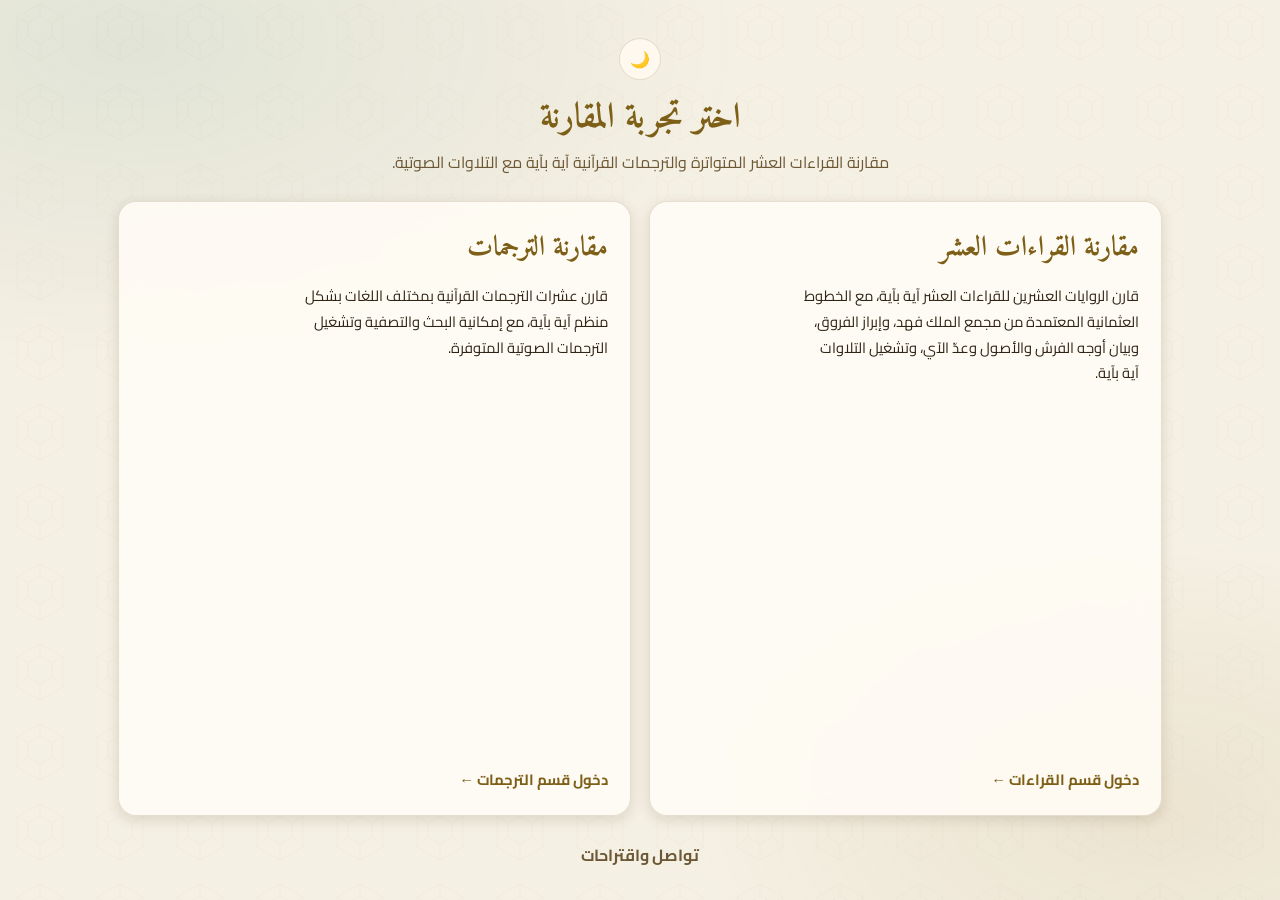
==== commit 76167175: "Big Thing!" ====
--- a/templates/index.html
+++ b/templates/index.html
@@ -1,64 +1,41 @@
-<!DOCTYPE html>
-<html lang="ar" dir="rtl" data-theme="light">
-<head>
-<meta charset="UTF-8">
-<meta name="viewport" content="width=device-width, initial-scale=1.0">
-<title>الصفحة الرئيسية</title>
-<link rel="stylesheet" href="/static/style.css">
-</head>
-<body>
-<main class="landing-wrap">
-  <header class="hero">
-    <button class="landing-theme-toggle" id="landing-theme-toggle" type="button" aria-label="الوضع الداكن" title="الوضع الداكن">🌙</button>
-    <h1>اختر تجربة المقارنة</h1>
-    <p class="hero-sub">اختر القسم الذي تريد الدخول إليه.</p>
-  </header>
-
-  <section class="choice-grid" aria-label="خيارات المقارنة">
-    <a class="choice-card" href="/readings">
-      <h2>مقارنة القراءات</h2>
-      <p>قارن نص الآيات بين القراءات المتاحة آية بآية داخل نفس السورة، مع إمكانية التنقل السريع بين الآيات والاستماع للصوت حسب المصدر المتوفر لكل قراءة.</p>
-    </a>
-
-    <a class="choice-card" href="/translations">
-      <h2>مقارنة الترجمات</h2>
-      <p>اختر الترجمات المتوفرة وقارنها بشكل واضح ومباشر لفهم الفروق في المعاني، مع عرض منظم يسهل القراءة والمتابعة آية بآية.</p>
-    </a>
-  </section>
-
-  <footer class="landing-foot">
-    <a href="/feedback">تواصل واقتراحات</a>
-  </footer>
-</main>
-<script>
-  (function () {
-    const THEME_KEY = 'qiraat-theme';
-    const root = document.documentElement;
-    const btn = document.getElementById('landing-theme-toggle');
-
-    function applyTheme(theme) {
-      const safeTheme = theme === 'dark' ? 'dark' : 'light';
-      root.setAttribute('data-theme', safeTheme);
-      if (!btn) return;
-      const isLight = safeTheme === 'light';
-      btn.textContent = isLight ? '🌙' : '☀️';
-      btn.title = isLight ? 'الوضع الداكن' : 'الوضع الفاتح';
-      btn.setAttribute('aria-label', btn.title);
-    }
-
-    const saved = localStorage.getItem(THEME_KEY);
-    const initialTheme = saved === 'dark' ? 'dark' : 'light';
-    applyTheme(initialTheme);
-
-    if (btn) {
-      btn.addEventListener('click', function () {
-        const now = root.getAttribute('data-theme') === 'dark' ? 'dark' : 'light';
-        const next = now === 'dark' ? 'light' : 'dark';
-        localStorage.setItem(THEME_KEY, next);
-        applyTheme(next);
-      });
-    }
-  })();
-</script>
-</body>
-</html>
+<!DOCTYPE html>
+<html lang="ar" dir="rtl" data-theme="light">
+<head>
+<meta charset="UTF-8">
+<meta name="viewport" content="width=device-width, initial-scale=1.0">
+<title>القراءات العشر والترجمات القرآنية</title>
+<link rel="preconnect" href="https://fonts.googleapis.com">
+<link rel="preconnect" href="https://fonts.gstatic.com" crossorigin>
+<link href="https://fonts.googleapis.com/css2?family=Amiri+Quran&family=Amiri:wght@400;700&family=Cairo:wght@400;600;700&display=swap" rel="stylesheet">
+<link rel="stylesheet" href="/static/style.css">
+</head>
+<body>
+<main class="landing-wrap">
+  <header class="hero">
+    <button class="landing-theme-toggle" id="landing-theme-toggle" type="button" onclick="toggleTheme()" aria-label="الوضع الداكن" title="الوضع الداكن">🌙</button>
+    <h1>اختر تجربة المقارنة</h1>
+    <p class="hero-sub">مقارنة القراءات العشر المتواترة والترجمات القرآنية آية بآية مع التلاوات الصوتية.</p>
+  </header>
+
+  <section class="choice-grid" aria-label="خيارات المقارنة">
+    <a class="choice-card" href="/readings">
+      <h2>مقارنة القراءات العشر</h2>
+      <p>قارن الروايات العشرين للقراءات العشر آية بآية، مع الخطوط العثمانية المعتمدة من مجمع الملك فهد، وإبراز الفروق، وبيان أوجه الفرش والأصول وعدّ الآي، وتشغيل التلاوات آية بآية.</p>
+      <span class="choice-cta">دخول قسم القراءات ←</span>
+    </a>
+
+    <a class="choice-card" href="/translations">
+      <h2>مقارنة الترجمات</h2>
+      <p>قارن عشرات الترجمات القرآنية بمختلف اللغات بشكل منظم آية بآية، مع إمكانية البحث والتصفية وتشغيل الترجمات الصوتية المتوفرة.</p>
+      <span class="choice-cta">دخول قسم الترجمات ←</span>
+    </a>
+  </section>
+
+  <footer class="landing-foot">
+    <a href="/feedback">تواصل واقتراحات</a>
+  </footer>
+</main>
+<script src="/static/common.js"></script>
+<script>Common.initTheme();</script>
+</body>
+</html>
--- a/static/style.css
+++ b/static/style.css
@@ -1396,3 +1396,239 @@
   #content { padding: 0; overflow: visible; }
   .mushaf-page { box-shadow: none; border: 1px solid #ccc; }
 }
+
+
+/* ═══════════════════════════════════════════════════════════════
+   تحسينات القراءات العشر والفروق والتوقيت والترجمات
+   ═══════════════════════════════════════════════════════════════ */
+@keyframes slide-up {
+  from { opacity: 0; transform: translateY(14px); }
+  to   { opacity: 1; transform: translateY(0); }
+}
+
+.q-controls-row {
+  width: 100%;
+  display: flex;
+  align-items: center;
+  gap: 10px;
+  flex-wrap: wrap;
+}
+
+.q-presets {
+  display: flex;
+  align-items: center;
+  gap: 6px;
+  flex-wrap: wrap;
+}
+
+.preset-btn {
+  background: rgba(255,255,255,.05);
+  border: 1px solid var(--border);
+  border-radius: var(--radius-sm);
+  color: var(--txt2);
+  font-family: 'Cairo', sans-serif;
+  font-size: .72rem;
+  padding: 4px 10px;
+  cursor: pointer;
+  transition: all var(--transition);
+}
+[data-theme='light'] .preset-btn { background: rgba(0,0,0,.04); }
+.preset-btn:hover { border-color: var(--gold); color: var(--gold-lt); }
+
+.audio-opts-wrap {
+  display: flex;
+  align-items: center;
+  gap: 10px;
+  flex-wrap: wrap;
+}
+
+.opt-toggle {
+  display: inline-flex;
+  align-items: center;
+  gap: 5px;
+  font-size: .75rem;
+  color: var(--txt2);
+  cursor: pointer;
+  user-select: none;
+}
+
+.speed-select,
+.reciter-select {
+  background: rgba(255,255,255,.06);
+  border: 1px solid var(--border);
+  border-radius: var(--radius-sm);
+  color: var(--txt);
+  font-family: 'Cairo', sans-serif;
+  font-size: .74rem;
+  padding: 4px 8px;
+  outline: none;
+  max-width: 100%;
+}
+[data-theme='light'] .speed-select,
+[data-theme='light'] .reciter-select {
+  background: rgba(0,0,0,.04);
+}
+.reciter-select {
+  width: 100%;
+  margin-top: 6px;
+}
+
+.q-groups {
+  width: 100%;
+  display: flex;
+  flex-wrap: wrap;
+  gap: 8px;
+  padding-top: 4px;
+}
+
+.q-group {
+  display: flex;
+  align-items: center;
+  gap: 5px;
+  background: rgba(255,255,255,.025);
+  border: 1px solid var(--border);
+  border-radius: var(--radius-md);
+  padding: 4px 8px;
+}
+[data-theme='light'] .q-group { background: rgba(0,0,0,.02); }
+
+.q-group-title {
+  font-size: .68rem;
+  color: var(--txt2);
+  font-weight: 700;
+  white-space: nowrap;
+  padding-left: 4px;
+  border-left: 1px solid var(--border);
+}
+
+.q-group-chips {
+  display: flex;
+  align-items: center;
+  gap: 4px;
+}
+
+.chip-mini-tag {
+  font-size: .58rem;
+  padding: 0 5px;
+  border-radius: 999px;
+  background: rgba(255,160,0,.15);
+  color: #ffa000;
+}
+
+.tier-badge {
+  display: inline-block;
+  border-radius: 6px;
+  padding: 1px 7px;
+  font-family: 'Cairo', sans-serif;
+  font-size: .6rem;
+  vertical-align: middle;
+}
+.tier-badge.tier-full {
+  background: rgba(45,155,111,.15);
+  border: 1px solid rgba(45,155,111,.35);
+  color: var(--gem-lt);
+}
+.tier-badge.tier-timed {
+  background: rgba(76,154,201,.16);
+  border: 1px solid rgba(76,154,201,.36);
+  color: #4c9ac9;
+}
+
+.diff-word {
+  background: rgba(201,168,76,.22);
+  border-bottom: 2px solid var(--gold);
+  border-radius: 4px;
+  padding: 0 3px;
+}
+
+.q-variants {
+  margin-top: 8px;
+  padding: 8px 10px;
+  border-radius: var(--radius-sm);
+  background: rgba(201,168,76,.06);
+  border: 1px solid var(--border);
+  font-size: .78rem;
+}
+.qv-title {
+  font-weight: 700;
+  color: var(--gold-lt);
+  margin-bottom: 4px;
+  font-size: .74rem;
+}
+.qv-item {
+  padding: 3px 0;
+  border-top: 1px dashed rgba(201,168,76,.14);
+}
+.qv-item:first-of-type { border-top: none; }
+.qv-hafs { color: var(--txt2); }
+.qv-var  { color: var(--gold-lt); font-weight: 700; font-family: 'Amiri', serif; font-size: .95rem; }
+.qv-rule {
+  display: inline-block;
+  font-size: .6rem;
+  padding: 0 6px;
+  border-radius: 999px;
+  background: rgba(26,107,74,.18);
+  color: var(--gem-lt);
+  margin-right: 4px;
+}
+.qv-note { color: var(--txt2); font-size: .72rem; margin-top: 2px; line-height: 1.5; }
+
+.count-notes-wrap {
+  display: flex;
+  flex-wrap: wrap;
+  gap: 5px;
+  margin-top: 5px;
+}
+.count-note-badge {
+  display: inline-block;
+  font-size: .66rem;
+  padding: 2px 8px;
+  border-radius: 6px;
+  background: rgba(95,122,217,.14);
+  border: 1px solid rgba(95,122,217,.3);
+  color: #7e96eb;
+}
+
+.tr-filter-wrap {
+  display: flex;
+  align-items: center;
+  gap: 10px;
+  flex-wrap: wrap;
+}
+.tr-search-input {
+  background: rgba(255,255,255,.06);
+  border: 1px solid var(--border);
+  border-radius: var(--radius-sm);
+  color: var(--txt);
+  font-family: 'Cairo', sans-serif;
+  font-size: .78rem;
+  padding: 5px 10px;
+  min-width: 190px;
+  outline: none;
+}
+[data-theme='light'] .tr-search-input { background: rgba(0,0,0,.04); }
+.tr-search-input:focus { border-color: var(--gold); }
+
+.tr-chips-wrap {
+  width: 100%;
+  display: flex;
+  flex-wrap: wrap;
+  gap: 6px;
+  max-height: 120px;
+  overflow-y: auto;
+  padding-top: 4px;
+}
+.tr-more-hint {
+  font-size: .72rem;
+  color: var(--txt2);
+  align-self: center;
+  padding: 0 6px;
+}
+
+@media (max-width: 680px) {
+  #qiraat-bar.is-collapsed .q-controls-row,
+  #qiraat-bar.is-collapsed .q-groups,
+  #qiraat-bar.is-collapsed .tr-chips-wrap {
+    display: none;
+  }
+}
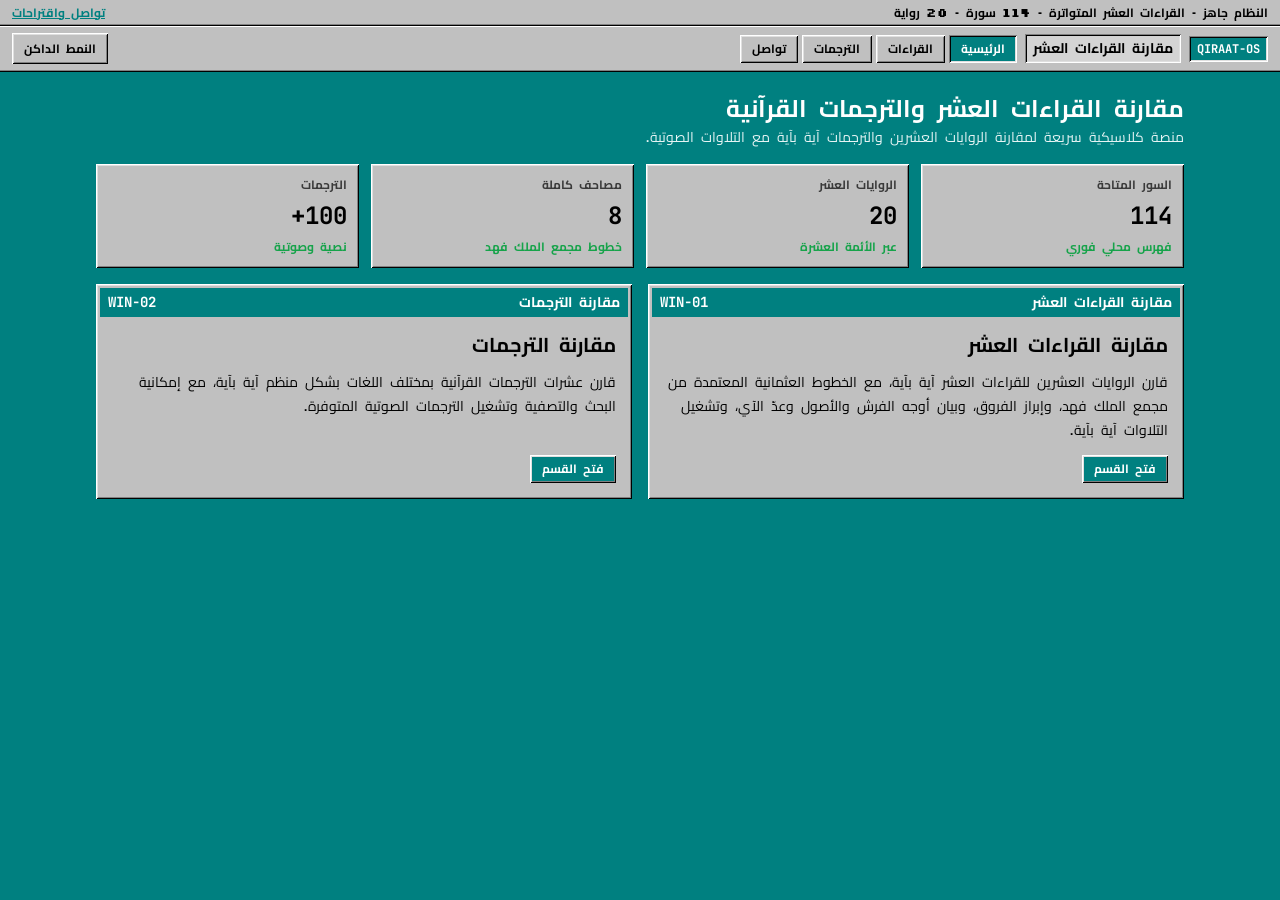
==== commit 8063236f: "new style! + a few fixes" ====
--- a/templates/index.html
+++ b/templates/index.html
@@ -6,34 +6,83 @@
 <title>القراءات العشر والترجمات القرآنية</title>
 <link rel="preconnect" href="https://fonts.googleapis.com">
 <link rel="preconnect" href="https://fonts.gstatic.com" crossorigin>
-<link href="https://fonts.googleapis.com/css2?family=Amiri+Quran&family=Amiri:wght@400;700&family=Cairo:wght@400;600;700&display=swap" rel="stylesheet">
+<link href="https://fonts.googleapis.com/css2?family=Amiri+Quran&family=Amiri:wght@400;700&family=Cairo:wght@400;700&family=JetBrains+Mono:wght@400;700&family=Silkscreen:wght@400;700&display=swap" rel="stylesheet">
 <link rel="stylesheet" href="/static/style.css">
 </head>
-<body>
+<body class="vintage-landing-body">
+<div class="sys-status-bar">
+  <span>النظام جاهز · القراءات العشر المتواترة · 114 سورة · 20 رواية</span>
+  <a href="/feedback" class="sys-status-link">تواصل واقتراحات</a>
+</div>
+
+<header class="os-topbar">
+  <div class="os-brand">
+    <span class="os-brand-badge">QIRAAT-OS</span>
+    <span class="os-brand-title">مقارنة القراءات العشر</span>
+  </div>
+  <nav class="tabs" aria-label="التنقل الرئيسي">
+    <a class="tab active" href="/">الرئيسية</a>
+    <a class="tab" href="/readings">القراءات</a>
+    <a class="tab" href="/translations">الترجمات</a>
+    <a class="tab" href="/feedback">تواصل</a>
+  </nav>
+  <button class="v-btn" id="landing-theme-toggle" type="button" onclick="toggleTheme()">النمط الداكن</button>
+</header>
+
 <main class="landing-wrap">
-  <header class="hero">
-    <button class="landing-theme-toggle" id="landing-theme-toggle" type="button" onclick="toggleTheme()" aria-label="الوضع الداكن" title="الوضع الداكن">🌙</button>
-    <h1>اختر تجربة المقارنة</h1>
-    <p class="hero-sub">مقارنة القراءات العشر المتواترة والترجمات القرآنية آية بآية مع التلاوات الصوتية.</p>
-  </header>
+  <section class="workspace-hdr">
+    <h1>مقارنة القراءات العشر والترجمات القرآنية</h1>
+    <p class="hero-sub">منصة كلاسيكية سريعة لمقارنة الروايات العشرين والترجمات آية بآية مع التلاوات الصوتية.</p>
+  </section>
+
+  <section class="metrics-row" aria-label="إحصائيات النظام">
+    <div class="metric-card">
+      <div class="metric-label">السور المتاحة</div>
+      <div class="metric-val mono">114</div>
+      <div class="metric-sub">فهرس محلي فوري</div>
+    </div>
+    <div class="metric-card">
+      <div class="metric-label">الروايات العشر</div>
+      <div class="metric-val mono">20</div>
+      <div class="metric-sub">عبر الأئمة العشرة</div>
+    </div>
+    <div class="metric-card">
+      <div class="metric-label">مصاحف كاملة</div>
+      <div class="metric-val mono">8</div>
+      <div class="metric-sub">خطوط مجمع الملك فهد</div>
+    </div>
+    <div class="metric-card">
+      <div class="metric-label">الترجمات</div>
+      <div class="metric-val mono">100+</div>
+      <div class="metric-sub">نصية وصوتية</div>
+    </div>
+  </section>
 
   <section class="choice-grid" aria-label="خيارات المقارنة">
-    <a class="choice-card" href="/readings">
-      <h2>مقارنة القراءات العشر</h2>
-      <p>قارن الروايات العشرين للقراءات العشر آية بآية، مع الخطوط العثمانية المعتمدة من مجمع الملك فهد، وإبراز الفروق، وبيان أوجه الفرش والأصول وعدّ الآي، وتشغيل التلاوات آية بآية.</p>
-      <span class="choice-cta">دخول قسم القراءات ←</span>
+    <a class="choice-card v-window" href="/readings">
+      <div class="v-titlebar">
+        <span>مقارنة القراءات العشر</span>
+        <span class="mono">WIN-01</span>
+      </div>
+      <div class="v-window-body">
+        <h2>مقارنة القراءات العشر</h2>
+        <p>قارن الروايات العشرين للقراءات العشر آية بآية، مع الخطوط العثمانية المعتمدة من مجمع الملك فهد، وإبراز الفروق، وبيان أوجه الفرش والأصول وعدّ الآي، وتشغيل التلاوات آية بآية.</p>
+        <span class="v-btn v-btn-primary choice-cta">فتح القسم</span>
+      </div>
     </a>
 
-    <a class="choice-card" href="/translations">
-      <h2>مقارنة الترجمات</h2>
-      <p>قارن عشرات الترجمات القرآنية بمختلف اللغات بشكل منظم آية بآية، مع إمكانية البحث والتصفية وتشغيل الترجمات الصوتية المتوفرة.</p>
-      <span class="choice-cta">دخول قسم الترجمات ←</span>
+    <a class="choice-card v-window" href="/translations">
+      <div class="v-titlebar">
+        <span>مقارنة الترجمات</span>
+        <span class="mono">WIN-02</span>
+      </div>
+      <div class="v-window-body">
+        <h2>مقارنة الترجمات</h2>
+        <p>قارن عشرات الترجمات القرآنية بمختلف اللغات بشكل منظم آية بآية، مع إمكانية البحث والتصفية وتشغيل الترجمات الصوتية المتوفرة.</p>
+        <span class="v-btn v-btn-primary choice-cta">فتح القسم</span>
+      </div>
     </a>
   </section>
-
-  <footer class="landing-foot">
-    <a href="/feedback">تواصل واقتراحات</a>
-  </footer>
 </main>
 <script src="/static/common.js"></script>
 <script>Common.initTheme();</script>
--- a/static/style.css
+++ b/static/style.css
@@ -1,118 +1,285 @@
-/* ═══════════════════════════════════════════════════════════════
-   مقارنة القراءات القرآنية — تصميم متجاوب كامل
-   ═══════════════════════════════════════════════════════════════ */
-
-*, *::before, *::after { box-sizing: border-box; margin: 0; padding: 0; }
-
-/* ── متغيرات اللون والثيم ────────────────────────────────────── */
-:root {
-  --gold:        #c9a84c;
-  --gold-lt:     #e8cc7a;
-  --gold-dk:     #8a6f2e;
-  --gold-glow:   rgba(201,168,76,.18);
-  --gem:         #1a6b4a;
-  --gem-lt:      #2d9b6f;
-  --bg:          #060b16;
-  --bg2:         #09111f;
-  --glass:       rgba(10,18,38,0.82);
-  --glass2:      rgba(12,22,48,0.65);
-  --border:      rgba(201,168,76,0.16);
-  --border-hi:   rgba(201,168,76,0.48);
-  --txt:         #f0e8d0;
-  --txt2:        #9a8f76;
-  --txt-q:       #faf3e0;
-  --shadow-lg:   0 20px 60px rgba(0,0,0,.7), 0 0 40px rgba(201,168,76,.06);
-  --shadow-card: 0 6px 20px rgba(0,0,0,.4);
-  --radius-lg:   18px;
-  --radius-md:   12px;
-  --radius-sm:   8px;
-  --sidebar-w:   300px;
-  --topbar-h:    58px;
-  --qbar-h:      auto;
-  --transition:  .22s cubic-bezier(.4,0,.2,1);
-}
-
+/* ═══════════════════════════════════════════════════════════════════════════
+   Thetenqiraaat — Vintage 90s Desktop OS Design System
+   Silver (#C0C0C0) + Classic Teal (#008080) · 4px Grid · Two-Weight (400/700)
+   ═══════════════════════════════════════════════════════════════════════════ */
+
+*, *::before, *::after {
+  box-sizing: border-box;
+  margin: 0;
+  padding: 0;
+  border-radius: 0;
+}
+
+:root,
 [data-theme='light'] {
-  --gold:        #a07a21;
-  --gold-lt:     #7d5f17;
-  --gold-dk:     #c19836;
-  --gold-glow:   rgba(160,122,33,.12);
-  --gem:         #17694f;
-  --gem-lt:      #22956f;
-  --bg:          #f5f0e4;
-  --bg2:         #ede8da;
-  --glass:       rgba(255,252,246,0.90);
-  --glass2:      rgba(255,250,240,0.88);
-  --border:      rgba(96,73,20,0.16);
-  --border-hi:   rgba(96,73,20,0.40);
-  --txt:         #2f2516;
-  --txt2:        #6d5836;
-  --txt-q:       #241c0f;
-  --shadow-lg:   0 20px 45px rgba(73,52,19,.18), 0 0 28px rgba(160,122,33,.1);
-  --shadow-card: 0 4px 14px rgba(73,52,19,.14);
-}
-
-/* ── القاعدة ─────────────────────────────────────────────────── */
-html { scroll-behavior: smooth; -webkit-text-size-adjust: 100%; }
+  --primary:         #008080;
+  --primary-dk:      #006060;
+  --desktop-bg:      #008080;
+  --surface:         #C0C0C0;
+  --surface-inset:   #D4D4D4;
+  --surface-raised:  #C0C0C0;
+  --text:            #000000;
+  --text-muted:      #3A3A3A;
+  --text-on-primary: #FFFFFF;
+  --success:         #16A34A;
+  --warning:         #D97706;
+  --danger:          #DC2626;
+
+  --bevel-hi:        #FFFFFF;
+  --bevel-lt:        #DFDFDF;
+  --bevel-mid:       #808080;
+  --bevel-dk:        #000000;
+
+  --border-raised:   inset 1px 1px 0 var(--bevel-hi), inset -1px -1px 0 var(--bevel-dk), inset 2px 2px 0 var(--bevel-lt), inset -2px -2px 0 var(--bevel-mid);
+  --border-sunken:   inset 1px 1px 0 var(--bevel-mid), inset -1px -1px 0 var(--bevel-hi), inset 2px 2px 0 var(--bevel-dk), inset -2px -2px 0 var(--bevel-lt);
+  --border-flat:     1px solid var(--bevel-mid);
+
+  --font-ui:         'Silkscreen', 'Cairo', sans-serif;
+  --font-mono:       'JetBrains Mono', 'Silkscreen', monospace;
+  --font-quran:      'Amiri Quran', 'Amiri', serif;
+
+  --sidebar-w:       272px;
+  --status-h:        26px;
+  --topbar-h:        46px;
+}
+
+[data-theme='dark'] {
+  --primary:         #008080;
+  --primary-dk:      #005A5A;
+  --desktop-bg:      #004D4D;
+  --surface:         #2B3030;
+  --surface-inset:   #1E2323;
+  --surface-raised:  #2B3030;
+  --text:            #F0F0F0;
+  --text-muted:      #B8C0C0;
+  --text-on-primary: #FFFFFF;
+
+  --bevel-hi:        #566060;
+  --bevel-lt:        #3C4444;
+  --bevel-mid:       #141818;
+  --bevel-dk:        #000000;
+}
+
+html {
+  font-size: 16px;
+  scroll-behavior: smooth;
+  -webkit-text-size-adjust: 100%;
+}
 
 body {
-  background: var(--bg);
-  color: var(--txt);
-  font-family: 'Cairo', sans-serif;
+  background: var(--desktop-bg);
+  color: var(--text);
+  font-family: var(--font-ui);
+  font-weight: 400;
+  line-height: 1.5;
   min-height: 100vh;
   min-height: 100dvh;
   overflow-x: hidden;
-  -webkit-font-smoothing: antialiased;
-}
-
-/* خلفية زخرفية */
-body::before {
-  content: ''; position: fixed; inset: 0; z-index: 0; pointer-events: none;
-  background:
-    radial-gradient(ellipse 80% 60% at 10% 5%,  rgba(26,107,74,.15) 0%, transparent 60%),
-    radial-gradient(ellipse 60% 50% at 90% 90%, rgba(201,168,76,.10) 0%, transparent 60%),
-    radial-gradient(ellipse 40% 40% at 50% 50%, rgba(201,168,76,.03) 0%, transparent 70%);
-}
-[data-theme='light'] body::before {
-  background:
-    radial-gradient(ellipse 80% 60% at 10% 5%,  rgba(26,107,74,.09) 0%, transparent 60%),
-    radial-gradient(ellipse 60% 50% at 90% 90%, rgba(160,122,33,.10) 0%, transparent 60%);
-}
-
-/* نقش هندسي */
-body::after {
-  content: ''; position: fixed; inset: 0; z-index: 0; pointer-events: none; opacity: .55;
-  background-image: url("data:image/svg+xml,%3Csvg xmlns='http://www.w3.org/2000/svg' width='80' height='80'%3E%3Cg fill='none' stroke='rgba(201,168,76,0.045)' stroke-width='.7'%3E%3Cpolygon points='40,4 63,17 63,47 40,60 17,47 17,17'/%3E%3Cpolygon points='40,16 52,23 52,37 40,44 28,37 28,23'/%3E%3Cline x1='40' y1='4' x2='40' y2='16'/%3E%3Cline x1='63' y1='17' x2='52' y2='23'/%3E%3Cline x1='63' y1='47' x2='52' y2='37'/%3E%3Cline x1='40' y1='60' x2='40' y2='44'/%3E%3Cline x1='17' y1='47' x2='28' y2='37'/%3E%3Cline x1='17' y1='17' x2='28' y2='23'/%3E%3C/g%3E%3C/svg%3E");
-}
-[data-theme='light'] body::after {
-  background-image: url("data:image/svg+xml,%3Csvg xmlns='http://www.w3.org/2000/svg' width='80' height='80'%3E%3Cg fill='none' stroke='rgba(125,95,23,0.07)' stroke-width='.7'%3E%3Cpolygon points='40,4 63,17 63,47 40,60 17,47 17,17'/%3E%3Cpolygon points='40,16 52,23 52,37 40,44 28,37 28,23'/%3E%3Cline x1='40' y1='4' x2='40' y2='16'/%3E%3Cline x1='63' y1='17' x2='52' y2='23'/%3E%3Cline x1='63' y1='47' x2='52' y2='37'/%3E%3Cline x1='40' y1='60' x2='40' y2='44'/%3E%3Cline x1='17' y1='47' x2='28' y2='37'/%3E%3Cline x1='17' y1='17' x2='28' y2='23'/%3E%3C/g%3E%3C/svg%3E");
-  opacity: .7;
-}
-
-/* ── الهيكل الرئيسي ──────────────────────────────────────────── */
+}
+
+.mono {
+  font-family: var(--font-mono);
+}
+
+/* ── WCAG 2.2 AA Focus Indicators ─────────────────────────────────────────── */
+:focus-visible {
+  outline: 2px solid var(--text);
+  outline-offset: 2px;
+  box-shadow: 0 0 0 4px var(--primary);
+}
+
+/* ── System Status Strip ──────────────────────────────────────────────────── */
+.sys-status-bar {
+  height: var(--status-h);
+  background: var(--surface);
+  border-bottom: 1px solid var(--bevel-dk);
+  box-shadow: inset 0 -1px 0 var(--bevel-mid);
+  padding: 0 12px;
+  display: flex;
+  align-items: center;
+  justify-content: space-between;
+  gap: 8px;
+  font-size: 12px;
+  font-weight: 700;
+  color: var(--text);
+  position: relative;
+  z-index: 20;
+}
+
+.sys-status-link {
+  color: var(--primary);
+  text-decoration: underline;
+  font-weight: 700;
+  white-space: nowrap;
+}
+
+[data-theme='dark'] .sys-status-link {
+  color: #6EE7E7;
+}
+
+/* ── Reusable Vintage Buttons & Windows ───────────────────────────────────── */
+.v-btn {
+  display: inline-flex;
+  align-items: center;
+  justify-content: center;
+  gap: 4px;
+  background: var(--surface);
+  color: var(--text);
+  border: none;
+  box-shadow: var(--border-raised);
+  padding: 4px 12px;
+  min-height: 28px;
+  font-family: var(--font-ui);
+  font-size: 12px;
+  font-weight: 700;
+  cursor: pointer;
+  text-decoration: none;
+  white-space: nowrap;
+  user-select: none;
+}
+
+.v-btn:hover {
+  background: var(--bevel-lt);
+}
+
+.v-btn:active {
+  box-shadow: var(--border-sunken);
+  padding: 5px 11px 3px 13px;
+}
+
+.v-btn-primary {
+  background: var(--primary);
+  color: var(--text-on-primary);
+}
+
+.v-btn-primary:hover {
+  background: var(--primary-dk);
+  color: var(--text-on-primary);
+}
+
+.v-window {
+  background: var(--surface);
+  box-shadow: var(--border-raised);
+  padding: 4px;
+}
+
+.v-titlebar {
+  background: var(--primary);
+  color: var(--text-on-primary);
+  padding: 4px 8px;
+  font-size: 14px;
+  font-weight: 700;
+  display: flex;
+  align-items: center;
+  justify-content: space-between;
+  gap: 8px;
+}
+
+.v-window-body {
+  padding: 12px;
+}
+
+/* ── Main App Shell ───────────────────────────────────────────────────────── */
 #app {
-  position: relative; z-index: 1;
-  display: flex;
-  height: 100vh;
-  height: 100dvh;
+  display: flex;
+  height: calc(100vh - var(--status-h));
+  height: calc(100dvh - var(--status-h));
   overflow: hidden;
 }
 
-/* ═══════════════════════════════════════════════════════════════
-   الشريط الجانبي
-   ═══════════════════════════════════════════════════════════════ */
+.vintage-landing-body {
+  display: flex;
+  flex-direction: column;
+  min-height: 100vh;
+}
+
+/* ── Topbar (Desktop Chrome) ──────────────────────────────────────────────── */
+.os-topbar,
+#topbar {
+  background: var(--surface);
+  border-bottom: 1px solid var(--bevel-dk);
+  box-shadow: inset 0 1px 0 var(--bevel-hi), inset 0 -1px 0 var(--bevel-mid);
+  min-height: var(--topbar-h);
+  padding: 6px 12px;
+  display: flex;
+  align-items: center;
+  gap: 8px;
+  flex-shrink: 0;
+  flex-wrap: wrap;
+  z-index: 15;
+}
+
+.os-brand {
+  display: flex;
+  align-items: center;
+  gap: 8px;
+}
+
+.os-brand-badge {
+  background: var(--primary);
+  color: var(--text-on-primary);
+  padding: 4px 8px;
+  font-family: var(--font-mono);
+  font-size: 12px;
+  font-weight: 700;
+  box-shadow: var(--border-sunken);
+}
+
+.os-brand-title,
+.os-brand-mini {
+  font-size: 14px;
+  font-weight: 700;
+  color: var(--text);
+  padding: 4px 8px;
+  box-shadow: var(--border-sunken);
+  background: var(--surface-inset);
+  white-space: nowrap;
+}
+
+.tabs {
+  display: flex;
+  align-items: center;
+  gap: 4px;
+  flex-wrap: wrap;
+  margin-left: auto;
+}
+
+.tab {
+  background: var(--surface);
+  color: var(--text);
+  border: none;
+  box-shadow: var(--border-raised);
+  padding: 5px 12px;
+  font-family: var(--font-ui);
+  font-size: 12px;
+  font-weight: 700;
+  cursor: pointer;
+  text-decoration: none;
+  display: inline-flex;
+  align-items: center;
+  white-space: nowrap;
+}
+
+.tab:hover {
+  background: var(--bevel-lt);
+}
+
+.tab.active {
+  background: var(--primary);
+  color: var(--text-on-primary);
+  box-shadow: var(--border-sunken);
+}
+
+/* ── Sidebar (Surah Index) ────────────────────────────────────────────────── */
 #sidebar {
   width: var(--sidebar-w);
   min-width: var(--sidebar-w);
-  background: var(--glass);
-  backdrop-filter: blur(28px) saturate(1.4);
-  -webkit-backdrop-filter: blur(28px) saturate(1.4);
-  border-left: 1px solid var(--border);
+  background: var(--surface);
+  border-left: 2px solid var(--bevel-dk);
+  box-shadow: inset 1px 0 0 var(--bevel-hi), inset -1px 0 0 var(--bevel-mid);
   display: flex;
   flex-direction: column;
   overflow: hidden;
-  transition: width var(--transition), min-width var(--transition),
-              transform var(--transition), box-shadow var(--transition);
   flex-shrink: 0;
   z-index: 10;
 }
@@ -120,179 +287,143 @@
 #sidebar.collapsed {
   width: 0;
   min-width: 0;
-  border: none;
-}
-
-/* رأس الشريط الجانبي */
+  border-left: none;
+}
+
 .sb-head {
-  padding: 18px 16px 14px;
-  border-bottom: 1px solid var(--border);
+  padding: 12px;
+  border-bottom: 1px solid var(--bevel-mid);
+  box-shadow: inset 0 -1px 0 var(--bevel-hi);
   flex-shrink: 0;
-  background: linear-gradient(180deg, rgba(201,168,76,.05), transparent);
-  position: relative;
+}
+
+.sb-head-top {
+  display: flex;
+  align-items: center;
+  justify-content: space-between;
+  gap: 8px;
+  margin-bottom: 4px;
+}
+
+.logo-title {
+  font-size: 16px;
+  font-weight: 700;
+  color: var(--text);
+}
+
+.logo-sub {
+  font-size: 12px;
+  color: var(--text-muted);
+  margin-bottom: 8px;
 }
 
 .sb-close-btn {
   display: none;
-  position: absolute;
-  top: 10px;
-  left: 10px;
-  width: 34px;
-  height: 34px;
-  border-radius: 50%;
-  border: 1px solid var(--border);
-  background: rgba(255,255,255,.05);
-  color: var(--gold-lt);
-  cursor: pointer;
-  font-size: .95rem;
-  line-height: 1;
-  align-items: center;
-  justify-content: center;
-  -webkit-tap-highlight-color: transparent;
-  touch-action: manipulation;
-}
-
-[data-theme='light'] .sb-close-btn { background: rgba(0,0,0,.04); }
-
-.sb-close-btn:active { transform: scale(.94); }
-
-.logo {
-  display: flex;
-  align-items: center;
-  gap: 11px;
-  margin-bottom: 14px;
-}
-
-.logo-icon {
-  font-size: 1.6rem;
-  color: var(--gold);
-  animation: glow-pulse 3.5s ease-in-out infinite;
-  flex-shrink: 0;
-}
-
-@keyframes glow-pulse {
-  0%, 100% { filter: drop-shadow(0 0 5px rgba(201,168,76,.35)); }
-  50%       { filter: drop-shadow(0 0 16px rgba(201,168,76,.85)); }
-}
-
-.logo-title {
-  font-family: 'Amiri', serif;
-  font-size: 1.05rem;
-  color: var(--gold-lt);
-  line-height: 1.4;
-  letter-spacing: .01em;
-}
-
-.logo-sub {
-  font-size: .68rem;
-  color: var(--txt2);
-  margin-top: 2px;
-  letter-spacing: .02em;
-}
-
-/* حقل البحث */
-.sb-search { position: relative; }
+}
+
+.sb-search input,
+.tr-search-input,
+.r-input,
+.speed-select,
+.reciter-select {
+  background: var(--surface-inset);
+  color: var(--text);
+  border: none;
+  box-shadow: var(--border-sunken);
+  padding: 6px 8px;
+  font-family: var(--font-ui);
+  font-size: 12px;
+  font-weight: 400;
+  outline: none;
+}
 
 .sb-search input {
   width: 100%;
-  background: rgba(255,255,255,.05);
-  border: 1px solid var(--border);
-  border-radius: var(--radius-md);
-  color: var(--txt);
-  padding: 9px 12px 9px 36px;
-  font-family: 'Cairo', sans-serif;
-  font-size: .85rem;
-  outline: none;
   direction: rtl;
-  transition: border-color var(--transition), box-shadow var(--transition);
-  -webkit-appearance: none;
-}
-
-[data-theme='light'] .sb-search input {
-  background: rgba(0,0,0,.04);
-}
-
-.sb-search input:focus {
-  border-color: var(--gold);
-  box-shadow: 0 0 0 3px rgba(201,168,76,.12);
-}
-
-.sb-search input::placeholder { color: var(--txt2); }
-
-.sb-search-ic {
-  position: absolute;
-  left: 11px;
-  top: 50%;
-  transform: translateY(-50%);
-  color: var(--txt2);
-  font-size: .82rem;
-  pointer-events: none;
-}
-
-/* قائمة السور */
+}
+
+.sb-search input::placeholder,
+.tr-search-input::placeholder {
+  color: var(--text-muted);
+}
+
 #surah-list {
   flex: 1;
   overflow-y: auto;
   padding: 8px;
-  overscroll-behavior: contain;
-}
-
-#surah-list::-webkit-scrollbar       { width: 3px; }
-#surah-list::-webkit-scrollbar-track { background: transparent; }
-#surah-list::-webkit-scrollbar-thumb { background: var(--gold-dk); border-radius: 2px; }
+  background: var(--surface);
+  display: flex;
+  flex-direction: column;
+  gap: 4px;
+}
 
 .s-item {
-  display: flex;
-  align-items: center;
-  gap: 10px;
-  padding: 8px 10px;
-  border-radius: var(--radius-md);
+  width: 100%;
+  display: flex;
+  align-items: center;
+  gap: 8px;
+  padding: 6px 8px;
+  background: var(--surface);
+  color: var(--text);
+  border: 1px solid transparent;
+  box-shadow: var(--border-raised);
   cursor: pointer;
-  transition: background var(--transition), transform var(--transition);
-  margin-bottom: 2px;
-  overflow: hidden;
-  -webkit-tap-highlight-color: transparent;
-  touch-action: manipulation;
-}
-
-.s-item:hover  { background: rgba(201,168,76,.07); transform: translateX(-2px); }
-.s-item:active { background: rgba(201,168,76,.12); transform: translateX(-1px); }
+  text-align: right;
+  font-family: var(--font-ui);
+}
+
+.s-item:hover {
+  background: var(--bevel-lt);
+}
 
 .s-item.active {
-  background: linear-gradient(135deg, rgba(201,168,76,.18), rgba(26,107,74,.10));
-  border: 1px solid var(--border-hi);
+  background: var(--primary);
+  color: var(--text-on-primary);
+  box-shadow: var(--border-sunken);
 }
 
 .s-num {
   min-width: 28px;
-  height: 28px;
-  border-radius: 50%;
-  background: rgba(201,168,76,.1);
-  border: 1px solid var(--border);
+  height: 24px;
+  background: var(--surface-inset);
+  color: var(--text);
+  box-shadow: var(--border-sunken);
   display: flex;
   align-items: center;
   justify-content: center;
-  font-size: .68rem;
-  color: var(--gold-lt);
+  font-family: var(--font-mono);
+  font-size: 12px;
   font-weight: 700;
   flex-shrink: 0;
 }
 
-.s-name  {
-  font-family: 'Amiri', serif;
-  font-size: 1rem;
-  color: var(--txt);
+.s-item.active .s-num {
+  background: var(--text-on-primary);
+  color: var(--primary);
+}
+
+.s-name {
   flex: 1;
+  font-family: 'Amiri', 'Cairo', serif;
+  font-size: 16px;
+  font-weight: 700;
   overflow: hidden;
   text-overflow: ellipsis;
   white-space: nowrap;
 }
 
-.s-count { font-size: .68rem; color: var(--txt2); flex-shrink: 0; }
-
-/* ═══════════════════════════════════════════════════════════════
-   المنطقة الرئيسية
-   ═══════════════════════════════════════════════════════════════ */
+.s-count {
+  font-family: var(--font-mono);
+  font-size: 12px;
+  color: var(--text-muted);
+  flex-shrink: 0;
+}
+
+.s-item.active .s-count {
+  color: var(--text-on-primary);
+}
+
+/* ── Main Area & Secondary Controls Bar ───────────────────────────────────── */
 #main {
   flex: 1;
   display: flex;
@@ -301,1334 +432,817 @@
   min-width: 0;
 }
 
-/* ── الشريط العلوي ───────────────────────────────────────────── */
-#topbar {
-  background: var(--glass);
-  backdrop-filter: blur(24px) saturate(1.3);
-  -webkit-backdrop-filter: blur(24px) saturate(1.3);
-  border-bottom: 1px solid var(--border);
-  padding: 0 14px;
-  height: var(--topbar-h);
-  display: flex;
-  align-items: center;
-  gap: 10px;
+#qiraat-bar {
+  background: var(--surface);
+  border-bottom: 2px solid var(--bevel-dk);
+  box-shadow: inset 0 1px 0 var(--bevel-hi), inset 0 -1px 0 var(--bevel-mid);
+  padding: 8px 12px;
+  display: flex;
+  flex-direction: column;
+  gap: 8px;
   flex-shrink: 0;
-  position: relative;
-  z-index: 5;
-}
-
-/* أزرار الشريط */
-#toggle-sb,
-#theme-toggle {
-  background: rgba(255,255,255,.05);
-  border: 1px solid var(--border);
-  border-radius: var(--radius-sm);
-  color: var(--gold);
-  width: 36px;
-  height: 36px;
-  cursor: pointer;
-  display: flex;
-  align-items: center;
-  justify-content: center;
-  font-size: .95rem;
-  transition: background var(--transition), transform var(--transition), box-shadow var(--transition);
-  flex-shrink: 0;
-  -webkit-tap-highlight-color: transparent;
-  touch-action: manipulation;
-}
-
-[data-theme='light'] #toggle-sb,
-[data-theme='light'] #theme-toggle {
-  background: rgba(0,0,0,.04);
-}
-
-#toggle-sb:hover,
-#theme-toggle:hover {
-  background: rgba(201,168,76,.1);
-  box-shadow: 0 0 12px rgba(201,168,76,.15);
-}
-
-#theme-toggle:hover { transform: translateY(-1px) rotate(15deg); }
-#toggle-sb:active,
-#theme-toggle:active { transform: scale(.93); }
-
-/* تبويبات */
-.tabs {
-  display: flex;
-  gap: 5px;
-  flex-shrink: 0;
-}
-
-.tab {
-  background: rgba(255,255,255,.04);
-  border: 1px solid var(--border);
-  border-radius: var(--radius-sm);
-  color: var(--txt2);
-  padding: 6px 12px;
-  cursor: pointer;
-  font-family: 'Cairo', sans-serif;
-  font-size: .78rem;
-  transition: all var(--transition);
-  white-space: nowrap;
-  -webkit-tap-highlight-color: transparent;
-  touch-action: manipulation;
-}
-
-[data-theme='light'] .tab { background: rgba(0,0,0,.04); }
-
-.tab:hover  { color: var(--txt); border-color: var(--gold-dk); }
-.tab:active { transform: scale(.96); }
-
-.tab.active {
-  background: linear-gradient(135deg, rgba(201,168,76,.22), rgba(26,107,74,.12));
-  border-color: var(--gold);
-  color: var(--gold-lt);
-  box-shadow: 0 2px 8px rgba(201,168,76,.12);
-}
-
-/* معلومات السورة المحددة */
-.tb-info {
-  margin-right: auto;
-  min-width: 0;
-  overflow: hidden;
-}
-
-.tb-name {
-  font-family: 'Amiri', serif;
-  font-size: 1.15rem;
-  color: var(--gold);
-  overflow: hidden;
-  text-overflow: ellipsis;
-  white-space: nowrap;
-  line-height: 1.3;
-}
-
-.tb-meta {
-  font-size: .68rem;
-  color: var(--txt2);
-  white-space: nowrap;
-  overflow: hidden;
-  text-overflow: ellipsis;
-}
-
-/* ── شريط القراءات ───────────────────────────────────────────── */
-#qiraat-bar {
-  background: var(--glass2);
-  backdrop-filter: blur(20px);
-  -webkit-backdrop-filter: blur(20px);
-  border-bottom: 1px solid var(--border);
-  padding: 10px 14px;
-  display: flex;
-  align-items: center;
-  gap: 7px;
-  flex-wrap: wrap;
-  flex-shrink: 0;
-  row-gap: 7px;
 }
 
 .qbar-toggle {
   display: none;
   width: 100%;
-  border: 1px solid var(--border);
-  border-radius: var(--radius-sm);
-  background: rgba(255,255,255,.05);
-  color: var(--gold-lt);
-  font-family: 'Cairo', sans-serif;
-  font-size: .78rem;
-  font-weight: 700;
-  padding: 7px 10px;
+}
+
+.q-controls-row {
+  display: flex;
+  align-items: center;
+  gap: 12px;
+  flex-wrap: wrap;
+}
+
+.q-presets {
+  display: flex;
+  align-items: center;
+  gap: 4px;
+  flex-wrap: wrap;
+}
+
+.range-wrap {
+  display: flex;
+  align-items: center;
+  gap: 6px;
+  font-size: 12px;
+  font-weight: 700;
+}
+
+.r-input {
+  width: 56px;
+  text-align: center;
+  font-family: var(--font-mono);
+  font-weight: 700;
+}
+
+.audio-opts-wrap {
+  display: flex;
+  align-items: center;
+  gap: 12px;
+  flex-wrap: wrap;
+  margin-right: auto;
+}
+
+.opt-toggle {
+  display: inline-flex;
+  align-items: center;
+  gap: 4px;
+  font-size: 12px;
+  font-weight: 700;
   cursor: pointer;
-  -webkit-tap-highlight-color: transparent;
-  touch-action: manipulation;
-}
-
-[data-theme='light'] .qbar-toggle { background: rgba(0,0,0,.04); }
-
-.qbar-toggle:active { transform: scale(.98); }
-
-/* رقائق القراءات */
+  user-select: none;
+}
+
+.opt-toggle input[type="checkbox"] {
+  accent-color: var(--primary);
+  width: 14px;
+  height: 14px;
+}
+
+.q-groups {
+  display: flex;
+  flex-wrap: wrap;
+  gap: 6px;
+}
+
+.q-group {
+  display: flex;
+  align-items: center;
+  gap: 4px;
+  background: var(--surface-inset);
+  box-shadow: var(--border-sunken);
+  padding: 4px 6px;
+}
+
+.q-group-title {
+  font-size: 12px;
+  font-weight: 700;
+  color: var(--text);
+  padding-left: 6px;
+  border-left: 1px solid var(--bevel-mid);
+  white-space: nowrap;
+}
+
+.q-group-chips {
+  display: flex;
+  align-items: center;
+  gap: 4px;
+}
+
 .q-chip {
-  display: flex;
-  align-items: center;
-  gap: 6px;
-  background: rgba(255,255,255,.04);
-  border: 1px solid var(--border);
-  border-radius: 50px;
-  padding: 5px 12px 5px 8px;
+  display: inline-flex;
+  align-items: center;
+  gap: 4px;
+  background: var(--surface);
+  color: var(--text);
+  border: none;
+  box-shadow: var(--border-raised);
+  padding: 3px 8px;
+  font-family: var(--font-ui);
+  font-size: 12px;
+  font-weight: 700;
   cursor: pointer;
-  transition: all var(--transition);
-  font-family: 'Cairo', sans-serif;
-  font-size: .76rem;
-  color: var(--txt2);
-  user-select: none;
-  -webkit-tap-highlight-color: transparent;
-  touch-action: manipulation;
   white-space: nowrap;
 }
 
-[data-theme='light'] .q-chip { background: rgba(0,0,0,.03); }
+.q-chip:hover {
+  background: var(--bevel-lt);
+}
+
+.q-chip.on {
+  background: var(--primary);
+  color: var(--text-on-primary);
+  box-shadow: var(--border-sunken);
+}
 
 .q-chip .dot {
-  width: 9px;
-  height: 9px;
-  border-radius: 50%;
+  width: 8px;
+  height: 8px;
+  display: inline-block;
+  border: 1px solid var(--bevel-dk);
   flex-shrink: 0;
-  transition: transform var(--transition);
-}
-
-.q-chip:hover     { border-color: var(--gold-dk); color: var(--txt); }
-.q-chip:active    { transform: scale(.95); }
-.q-chip.on        { border-color: var(--gold); color: var(--gold-lt); background: rgba(201,168,76,.08); }
-.q-chip.on .dot   { transform: scale(1.3); }
-
-/* إدخالات النطاق */
-.range-wrap {
-  display: flex;
-  align-items: center;
-  gap: 7px;
-  margin-right: auto;
-  font-size: .8rem;
-  color: var(--txt2);
-  flex-shrink: 0;
-}
-
-.r-input {
-  width: 52px;
-  background: rgba(255,255,255,.06);
-  border: 1px solid var(--border);
-  border-radius: var(--radius-sm);
-  color: var(--txt);
-  padding: 5px 6px;
-  text-align: center;
-  font-family: 'Cairo', sans-serif;
-  font-size: .82rem;
-  outline: none;
-  transition: border-color var(--transition), box-shadow var(--transition);
-  -webkit-appearance: none;
-  appearance: none;
-}
-
-[data-theme='light'] .r-input { background: rgba(0,0,0,.04); }
-
-.r-input:focus {
-  border-color: var(--gold);
-  box-shadow: 0 0 0 3px rgba(201,168,76,.1);
-}
-
-.btn-go {
-  background: linear-gradient(135deg, var(--gold-dk), var(--gold));
-  border: none;
-  border-radius: var(--radius-sm);
-  color: #060400;
-  font-family: 'Cairo', sans-serif;
-  font-size: .8rem;
-  font-weight: 700;
-  padding: 6px 16px;
-  cursor: pointer;
-  transition: all var(--transition);
-  box-shadow: 0 2px 10px rgba(201,168,76,.25);
-  -webkit-tap-highlight-color: transparent;
-  touch-action: manipulation;
-  white-space: nowrap;
-}
-
-.btn-go:hover  { transform: translateY(-1px); box-shadow: 0 4px 18px rgba(201,168,76,.4); }
-.btn-go:active { transform: scale(.97); }
+}
+
+.chip-mini-tag {
+  font-size: 10px;
+  padding: 0 4px;
+  background: var(--warning);
+  color: #000000;
+  font-weight: 700;
+}
 
 .q-note {
-  width: 100%;
-  font-size: .7rem;
-  color: var(--txt2);
-  margin-top: 2px;
-  line-height: 1.5;
-}
-
-/* ── منطقة المحتوى ───────────────────────────────────────────── */
+  font-size: 12px;
+  color: var(--text-muted);
+}
+
+/* ── Desktop Workspace Content Area (#008080 Teal Canvas) ─────────────────── */
 #content {
   flex: 1;
   overflow-y: auto;
-  padding: 20px;
-  overscroll-behavior: contain;
-  -webkit-overflow-scrolling: touch;
-}
-
-#content::-webkit-scrollbar       { width: 4px; }
-#content::-webkit-scrollbar-track { background: transparent; }
-#content::-webkit-scrollbar-thumb { background: var(--gold-dk); border-radius: 2px; }
-
-/* ═══════════════════════════════════════════════════════════════
-   صفحة المصحف
-   ═══════════════════════════════════════════════════════════════ */
-.mushaf-page {
-  max-width: 860px;
+  padding: 16px;
+  background: var(--desktop-bg);
+}
+
+.workspace-hdr {
+  margin-bottom: 16px;
+  color: var(--text-on-primary);
+}
+
+.workspace-hdr h1,
+.workspace-hdr .tb-name {
+  font-size: 24px;
+  font-weight: 700;
+  color: var(--text-on-primary);
+  line-height: 1.3;
+}
+
+.workspace-hdr .hero-sub,
+.workspace-hdr .tb-meta {
+  font-size: 14px;
+  font-weight: 400;
+  color: #E6F4F4;
+  margin-top: 4px;
+}
+
+/* ── Landing Page ─────────────────────────────────────────────────────────── */
+.landing-wrap {
+  max-width: 1120px;
+  width: 100%;
   margin: 0 auto;
-  background: linear-gradient(160deg, rgba(10,18,44,.95), rgba(6,11,26,.97));
-  border: 1px solid var(--border);
-  border-radius: var(--radius-lg);
-  box-shadow: var(--shadow-lg);
-  overflow: hidden;
-}
-
-[data-theme='light'] .mushaf-page {
-  background: linear-gradient(160deg, rgba(255,253,248,.96), rgba(248,241,222,.96));
-  box-shadow: var(--shadow-lg);
-}
-
-/* رأس صفحة المصحف */
-.mushaf-hdr {
-  text-align: center;
-  padding: 28px 20px 20px;
-  background: linear-gradient(180deg, rgba(201,168,76,.08), transparent);
-  border-bottom: 1px solid var(--border);
-  position: relative;
-}
-
-.mushaf-hdr::after {
-  content: '';
-  position: absolute;
-  bottom: 0; left: 0; right: 0;
-  height: 1px;
-  background: linear-gradient(90deg, transparent, var(--gold-dk), transparent);
-}
-
-.orn           { position: absolute; top: 16px; font-size: 1.1rem; color: var(--gold-dk); opacity: .5; }
-.orn.r         { right: 18px; }
-.orn.l         { left: 18px; }
-
-.basmala {
-  font-family: 'Amiri Quran', 'Amiri', serif;
-  font-size: clamp(1.4rem, 4vw, 2.1rem);
-  color: var(--gold-lt);
-  display: block;
-  text-shadow: 0 0 30px rgba(201,168,76,.35);
-  margin-bottom: 8px;
-  line-height: 1.8;
-}
-
-.mushaf-sname  { font-family: 'Amiri', serif; font-size: clamp(1.2rem, 3vw, 1.5rem); color: var(--txt); }
-.mushaf-smeta  { font-size: .76rem; color: var(--txt2); margin-top: 5px; }
-
-/* قائمة صوت السورة */
-.sura-audio-list {
-  padding: 12px 20px;
-  background: rgba(0,0,0,.18);
-  border-bottom: 1px solid var(--border);
-  display: flex;
-  flex-direction: column;
-  gap: 8px;
-}
-
-[data-theme='light'] .sura-audio-list { background: rgba(160,122,33,.05); }
-
-.sura-audio-item {
-  display: flex;
-  align-items: center;
+  padding: 20px 16px 32px;
+}
+
+.metrics-row {
+  display: grid;
+  grid-template-columns: repeat(4, minmax(0, 1fr));
   gap: 12px;
-  flex-wrap: wrap;
-}
-
-.sa-label {
-  font-family: 'Amiri', serif;
-  font-size: .92rem;
-  min-width: 130px;
-}
-
-.sura-audio-item .audio-player { flex: 1; margin-top: 0; min-width: 180px; }
-
-/* جسم المصحف */
-.mushaf-body { padding: 24px 24px; }
-
-.ayah-block {
-  margin-bottom: 28px;
-  animation: fadeUp .35s ease both;
-}
-
-@keyframes fadeUp {
-  from { opacity: 0; transform: translateY(12px); }
-  to   { opacity: 1; transform: translateY(0); }
-}
-
-.ayah-master {
-  font-family: 'Amiri Quran', 'Amiri', serif;
-  font-size: clamp(1.2rem, 2.8vw, 1.7rem);
-  line-height: 2.5;
-  color: var(--txt-q);
-  text-align: justify;
-  direction: rtl;
-  padding: 12px 0;
-  border-bottom: 1px solid rgba(201,168,76,.07);
-  text-shadow: 0 1px 2px rgba(0,0,0,.35);
-}
-
-.ayah-badge {
-  display: inline-flex;
-  align-items: center;
-  justify-content: center;
-  width: 30px;
-  height: 30px;
-  border-radius: 50%;
-  background: linear-gradient(135deg, rgba(201,168,76,.2), rgba(26,107,74,.15));
-  border: 1px solid var(--border-hi);
-  color: var(--gold-lt);
-  font-family: 'Cairo', sans-serif;
-  font-size: .68rem;
-  font-weight: 700;
-  vertical-align: middle;
-  margin-right: 6px;
-}
-
-/* شبكة البطاقات */
-.cards-row {
-  display: grid;
-  gap: 10px;
-  margin-top: 10px;
-  grid-template-columns: repeat(auto-fill, minmax(240px, 1fr));
-}
-
-/* بطاقة القراءة */
-.q-card {
-  background: rgba(201,168,76,.03);
-  border: 1px solid var(--border);
-  border-radius: var(--radius-md);
-  padding: 12px 14px;
-  transition: border-color var(--transition), transform var(--transition), box-shadow var(--transition);
-  position: relative;
-  overflow: hidden;
-}
-
-[data-theme='light'] .q-card { background: rgba(201,168,76,.04); }
-
-.q-card::before {
-  content: '';
-  position: absolute;
-  top: 0; right: 0;
-  width: 60px; height: 60px;
-  background: radial-gradient(circle, rgba(201,168,76,.07) 0%, transparent 70%);
-  pointer-events: none;
-}
-
-.q-card:hover {
-  border-color: var(--border-hi);
-  transform: translateY(-2px);
-  box-shadow: var(--shadow-card);
-}
-
-.qc-label   { display: flex; align-items: center; gap: 6px; margin-bottom: 6px; flex-wrap: wrap; }
-.qc-dot     { width: 8px; height: 8px; border-radius: 50%; flex-shrink: 0; }
-.qc-name    { font-family: 'Amiri', serif; font-size: .95rem; color: var(--gold-lt); }
-.qc-reciter { font-size: .67rem; color: var(--txt2); font-family: 'Cairo', sans-serif; margin-right: 2px; }
-
-.qc-text {
-  font-family: 'Amiri Quran', 'Amiri', serif;
-  font-size: 1.1rem;
-  line-height: 2.1;
-  color: var(--txt-q);
-  direction: rtl;
-  text-align: right;
-  padding: 7px 0;
-  border-top: 1px solid rgba(201,168,76,.08);
-  margin-top: 6px;
-}
-
-/* شارة الاحتياطي */
-.fallback-badge {
-  display: inline-block;
-  background: rgba(255,160,0,.14);
-  border: 1px solid rgba(255,160,0,.28);
-  border-radius: 6px;
-  padding: 1px 7px;
-  font-family: 'Cairo', sans-serif;
-  font-size: .6rem;
-  color: #ffa000;
-  margin-right: 4px;
-  vertical-align: middle;
-}
-
-[data-theme='light'] .fallback-badge {
-  background: rgba(200,120,0,.09);
-  border-color: rgba(200,120,0,.24);
-  color: #c87800;
-}
-
-.q-card.is-fallback { border-style: dashed; }
-.cmp-col.is-fallback .cmp-head { border-bottom-style: dashed; }
-
-/* ═══════════════════════════════════════════════════════════════
-   مقارنة جانبية
-   ═══════════════════════════════════════════════════════════════ */
-.compare-grid { display: grid; gap: 14px; }
-
-.cmp-col {
-  background: var(--glass);
-  backdrop-filter: blur(18px);
-  -webkit-backdrop-filter: blur(18px);
-  border: 1px solid var(--border);
-  border-radius: var(--radius-lg);
-  overflow: hidden;
-}
-
-.cmp-head {
-  padding: 14px 16px;
-  border-bottom: 1px solid var(--border);
-  background: linear-gradient(135deg, rgba(201,168,76,.09), rgba(26,107,74,.05));
-}
-
-.cmp-head-name {
-  font-family: 'Amiri', serif;
-  font-size: 1rem;
-  color: var(--gold-lt);
-  display: flex;
-  align-items: center;
-  gap: 7px;
-  flex-wrap: wrap;
-}
-
-.cmp-head-sub { font-size: .7rem; color: var(--txt2); margin-top: 3px; }
-
-.cmp-body { padding: 14px; }
-
-.cmp-ayah {
-  display: flex;
-  gap: 9px;
-  align-items: flex-start;
-  padding: 10px 0;
-  border-bottom: 1px solid rgba(201,168,76,.06);
-}
-
-.cmp-ayah:last-child { border: none; }
-
-.cmp-num {
-  min-width: 26px;
-  height: 26px;
-  border-radius: 50%;
-  background: rgba(201,168,76,.1);
-  border: 1px solid var(--border);
-  display: flex;
-  align-items: center;
-  justify-content: center;
-  font-size: .66rem;
-  color: var(--gold-lt);
-  flex-shrink: 0;
-  margin-top: 4px;
-}
-
-.cmp-text {
-  font-family: 'Amiri Quran', 'Amiri', serif;
-  font-size: 1.05rem;
-  line-height: 2.2;
-  color: var(--txt-q);
-  direction: rtl;
-  flex: 1;
-}
-
-/* ═══════════════════════════════════════════════════════════════
-   مشغّل الصوت
-   ═══════════════════════════════════════════════════════════════ */
-.audio-player {
-  display: flex;
-  align-items: center;
-  gap: 8px;
-  margin-top: 8px;
-  background: rgba(0,0,0,.22);
-  border: 1px solid var(--border);
-  border-radius: var(--radius-sm);
-  padding: 7px 10px;
-  direction: ltr;
-  transition: border-color var(--transition);
-}
-
-[data-theme='light'] .audio-player { background: rgba(160,122,33,.07); }
-
-.audio-player:has(.play-btn.is-playing) {
-  border-color: var(--gem-lt);
-  box-shadow: 0 0 10px rgba(45,155,111,.12);
-}
-
-.audio-player.disabled {
-  opacity: .65;
-  justify-content: center;
-  font-size: .72rem;
-  color: var(--txt2);
-  direction: rtl;
-  padding: 9px 10px;
-}
-
-.play-btn {
-  width: 32px;
-  height: 32px;
-  border-radius: 50%;
-  border: none;
-  cursor: pointer;
-  display: flex;
-  align-items: center;
-  justify-content: center;
-  font-size: .8rem;
-  flex-shrink: 0;
-  transition: all var(--transition);
-  background: linear-gradient(135deg, var(--gold-dk), var(--gold));
-  color: #000;
-  box-shadow: 0 2px 8px rgba(201,168,76,.3);
-  -webkit-tap-highlight-color: transparent;
-  touch-action: manipulation;
-}
-
-.play-btn:hover    { transform: scale(1.12); box-shadow: 0 4px 14px rgba(201,168,76,.5); }
-.play-btn:active   { transform: scale(.96); }
-
-.play-btn.is-playing {
-  background: linear-gradient(135deg, var(--gem), var(--gem-lt));
-  box-shadow: 0 2px 8px rgba(45,155,111,.4);
-}
-
-.play-btn.is-loading { opacity: .55; pointer-events: none; }
-
-.prog-track { flex: 1; cursor: pointer; padding: 8px 0; min-width: 0; }
-.prog-rail  { height: 3px; background: rgba(255,255,255,.08); border-radius: 3px; overflow: hidden; }
-[data-theme='light'] .prog-rail { background: rgba(0,0,0,.1); }
-.prog-bar   {
-  height: 100%;
-  border-radius: 3px;
-  background: linear-gradient(90deg, var(--gem-lt), var(--gold));
-  width: 0%;
-  transition: width .1s linear;
-}
-.time-lbl   { font-size: .64rem; color: var(--txt2); white-space: nowrap; min-width: 32px; }
-
-/* ═══════════════════════════════════════════════════════════════
-   Feedback page
-   ═══════════════════════════════════════════════════════════════ */
-.feedback-wrap {
-  max-width: 880px;
-  margin: 0 auto;
-  background: var(--glass);
-  backdrop-filter: blur(14px);
-  -webkit-backdrop-filter: blur(14px);
-  border: 1px solid var(--border);
-  border-radius: var(--radius-lg);
-  padding: 18px;
-}
-
-.feedback-title {
-  font-family: 'Amiri', serif;
-  color: var(--gold-lt);
-  margin: 0 0 6px;
-  font-size: clamp(1.25rem, 2.8vw, 1.7rem);
-}
-
-.feedback-sub {
-  margin: 0 0 16px;
-  color: var(--txt2);
-  font-size: .86rem;
-}
-
-.fb-direct-contact {
-  display: flex;
-  align-items: center;
-  gap: 8px;
-  flex-wrap: wrap;
-  margin: 0 0 16px;
-  padding: 10px 12px;
-  border-radius: var(--radius-sm);
-  border: 1px solid var(--border);
-  background: rgba(201,168,76,.06);
-  font-size: .82rem;
-  color: var(--txt2);
-}
-
-.fb-email-link {
-  color: var(--gold-lt);
-  text-decoration: none;
-  font-weight: 700;
-}
-
-.fb-email-link:hover {
-  text-decoration: underline;
-}
-
-/* ═══════════════════════════════════════════════════════════════
-   Landing page (home)
-   ═══════════════════════════════════════════════════════════════ */
-.landing-wrap {
-  position: relative;
-  z-index: 1;
-  max-width: 1080px;
-  margin: 0 auto;
-  min-height: 100vh;
-  min-height: 100dvh;
-  padding: 38px 18px 26px;
-  display: grid;
-  grid-template-rows: auto 1fr auto;
-  gap: 24px;
-}
-
-.hero {
-  text-align: center;
-  animation: slide-up .5s ease both;
-}
-
-.landing-theme-toggle {
-  width: 42px;
-  height: 42px;
-  border-radius: 999px;
-  border: 1px solid var(--border);
-  background: var(--glass2);
-  color: var(--gold-lt);
-  cursor: pointer;
-  font-size: 1rem;
-  margin-bottom: 10px;
-}
-
-.landing-theme-toggle:hover {
-  border-color: var(--border-hi);
-}
-
-.hero h1 {
-  margin: 6px 0 7px;
-  font-family: 'Amiri', serif;
-  color: var(--gold-lt);
-  font-size: clamp(1.6rem, 3.4vw, 2.2rem);
-  line-height: 1.25;
-}
-
-.hero-sub {
-  margin: 0;
-  color: var(--txt2);
-  font-size: clamp(.92rem, 1.8vw, 1rem);
+  margin-bottom: 16px;
+}
+
+.metric-card {
+  background: var(--surface);
+  box-shadow: var(--border-raised);
+  padding: 12px;
+}
+
+.metric-label {
+  font-size: 12px;
+  font-weight: 700;
+  color: var(--text-muted);
+}
+
+.metric-val {
+  font-size: 24px;
+  font-weight: 700;
+  color: var(--text);
+  margin: 4px 0;
+}
+
+.metric-sub {
+  font-size: 12px;
+  color: var(--success);
+  font-weight: 700;
 }
 
 .choice-grid {
   display: grid;
   grid-template-columns: repeat(2, minmax(0, 1fr));
-  gap: 18px;
-  align-items: stretch;
+  gap: 16px;
 }
 
 .choice-card {
+  text-decoration: none;
+  color: var(--text);
   display: flex;
   flex-direction: column;
-  gap: 10px;
-  text-decoration: none;
-  color: inherit;
-  background: var(--glass);
-  border: 1px solid var(--border);
-  border-radius: 18px;
-  padding: clamp(16px, 2.3vw, 22px);
-  box-shadow: var(--shadow-card);
-  backdrop-filter: blur(12px);
-  -webkit-backdrop-filter: blur(12px);
-  transition: transform var(--transition), box-shadow var(--transition), border-color var(--transition);
-  animation: slide-up .45s ease both;
-}
-
-.choice-card:nth-child(2) {
-  animation-delay: .06s;
-}
-
-.choice-card:hover,
-.choice-card:focus-visible {
-  transform: translateY(-6px);
-  box-shadow: 0 15px 28px rgba(0,0,0,.34);
-  border-color: var(--border-hi);
-  outline: none;
+}
+
+.choice-card .v-window-body {
+  display: flex;
+  flex-direction: column;
+  gap: 12px;
+  flex: 1;
 }
 
 .choice-card h2 {
-  margin: 0;
+  font-size: 20px;
+  font-weight: 700;
+  color: var(--text);
+}
+
+.choice-card p {
+  font-size: 14px;
+  color: var(--text);
+  line-height: 1.7;
+}
+
+.choice-cta {
+  align-self: flex-start;
+  margin-top: auto;
+}
+
+/* ── Mushaf & Compare Views ───────────────────────────────────────────────── */
+.mushaf-page {
+  max-width: 980px;
+  margin: 0 auto;
+  background: var(--surface);
+  box-shadow: var(--border-raised);
+  padding: 4px;
+}
+
+.mushaf-hdr {
+  background: var(--primary);
+  color: var(--text-on-primary);
+  padding: 12px 16px;
+  text-align: center;
+  margin-bottom: 8px;
+}
+
+.basmala {
+  display: block;
+  font-family: var(--font-quran);
+  font-size: 26px;
+  font-weight: 700;
+  margin-bottom: 4px;
+}
+
+.mushaf-sname {
   font-family: 'Amiri', serif;
-  font-size: clamp(1.35rem, 2.2vw, 1.75rem);
-  color: var(--gold-lt);
-}
-
-.choice-card p {
-  margin: 0;
-  color: var(--txt);
-  line-height: 1.75;
-  font-size: .92rem;
-  max-width: 42ch;
-}
-
-.choice-cta {
-  margin-top: auto;
-  color: var(--gold-lt);
-  font-weight: 700;
-  font-size: .93rem;
-}
-
-.landing-foot {
+  font-size: 22px;
+  font-weight: 700;
+}
+
+.mushaf-smeta {
+  font-size: 12px;
+  margin-top: 4px;
+  color: #E6F4F4;
+}
+
+.sura-audio-list {
+  background: var(--surface);
+  box-shadow: var(--border-sunken);
+  padding: 8px 12px;
+  margin-bottom: 8px;
+  display: flex;
+  flex-direction: column;
+  gap: 8px;
+}
+
+.sura-audio-item {
+  display: flex;
+  align-items: center;
+  gap: 8px;
+  flex-wrap: wrap;
+}
+
+.sa-label {
+  font-size: 14px;
+  font-weight: 700;
+  min-width: 140px;
+}
+
+.mushaf-body {
+  padding: 8px;
+  display: flex;
+  flex-direction: column;
+  gap: 12px;
+}
+
+.ayah-block {
+  background: var(--surface);
+  box-shadow: var(--border-raised);
+  padding: 8px;
+}
+
+.ayah-master {
+  background: var(--primary);
+  color: var(--text-on-primary);
+  padding: 4px 8px;
+  margin-bottom: 8px;
+  font-size: 14px;
+  font-weight: 700;
+  display: flex;
+  align-items: center;
+  gap: 8px;
+}
+
+.ayah-badge {
+  font-family: var(--font-mono);
+  font-weight: 700;
+}
+
+.cards-row {
+  display: grid;
+  gap: 8px;
+  grid-template-columns: repeat(auto-fill, minmax(260px, 1fr));
+}
+
+.q-card {
+  background: var(--surface);
+  box-shadow: var(--border-raised);
+  padding: 8px;
+  display: flex;
+  flex-direction: column;
+  gap: 8px;
+}
+
+.q-card.is-fallback {
+  outline: 1px dashed var(--bevel-mid);
+  outline-offset: -4px;
+}
+
+.qc-label {
+  display: flex;
+  align-items: center;
+  gap: 6px;
+  flex-wrap: wrap;
+  border-bottom: 1px solid var(--bevel-mid);
+  padding-bottom: 4px;
+}
+
+.qc-dot {
+  width: 10px;
+  height: 10px;
+  border: 1px solid var(--bevel-dk);
+  flex-shrink: 0;
+}
+
+.qc-name {
+  font-size: 14px;
+  font-weight: 700;
+  color: var(--text);
+}
+
+.qc-reciter {
+  font-size: 12px;
+  color: var(--text-muted);
+}
+
+.qc-text,
+.cmp-text {
+  background: var(--surface-inset);
+  box-shadow: var(--border-sunken);
+  padding: 12px;
+  font-family: var(--font-quran);
+  font-size: 22px;
+  font-weight: 400;
+  line-height: 2.1;
+  color: var(--text);
+  direction: rtl;
+  text-align: right;
+}
+
+/* Badges & Diffs */
+.fallback-badge,
+.tier-badge {
+  display: inline-block;
+  padding: 1px 6px;
+  font-size: 11px;
+  font-weight: 700;
+  font-family: var(--font-ui);
+}
+
+.fallback-badge {
+  background: var(--warning);
+  color: #000000;
+}
+
+.tier-badge.tier-full {
+  background: var(--success);
+  color: #FFFFFF;
+}
+
+.tier-badge.tier-timed {
+  background: var(--primary);
+  color: #FFFFFF;
+}
+
+.diff-word {
+  background: #FFF3A8;
+  color: #000000;
+  border-bottom: 2px solid var(--primary);
+  padding: 0 2px;
+}
+
+.q-variants {
+  background: var(--surface-inset);
+  box-shadow: var(--border-sunken);
+  padding: 8px;
+  font-size: 12px;
+}
+
+.qv-title {
+  font-weight: 700;
+  color: var(--primary);
+  margin-bottom: 4px;
+}
+
+[data-theme='dark'] .qv-title {
+  color: #6EE7E7;
+}
+
+.qv-item {
+  padding: 4px 0;
+  border-top: 1px solid var(--bevel-mid);
+}
+
+.qv-item:first-of-type {
+  border-top: none;
+}
+
+.qv-hafs {
+  color: var(--text-muted);
+}
+
+.qv-var {
+  font-family: 'Amiri', serif;
+  font-size: 16px;
+  font-weight: 700;
+  color: var(--text);
+}
+
+.qv-rule {
+  display: inline-block;
+  background: var(--primary);
+  color: var(--text-on-primary);
+  padding: 0 6px;
+  font-size: 11px;
+  font-weight: 700;
+  margin-right: 4px;
+}
+
+.qv-note {
+  color: var(--text-muted);
+  margin-top: 2px;
+}
+
+.count-notes-wrap {
+  display: flex;
+  flex-wrap: wrap;
+  gap: 4px;
+}
+
+.count-note-badge {
+  font-size: 11px;
+  font-weight: 700;
+  padding: 2px 6px;
+  background: var(--surface-inset);
+  box-shadow: var(--border-sunken);
+  color: var(--text);
+}
+
+/* Compare Grid */
+.compare-grid {
+  display: grid;
+  gap: 12px;
+}
+
+.cmp-col {
+  background: var(--surface);
+  box-shadow: var(--border-raised);
+  padding: 4px;
+}
+
+.cmp-head {
+  background: var(--primary);
+  color: var(--text-on-primary);
+  padding: 8px 12px;
+  margin-bottom: 8px;
+}
+
+.cmp-head-name {
+  font-size: 14px;
+  font-weight: 700;
+  display: flex;
+  align-items: center;
+  gap: 6px;
+  flex-wrap: wrap;
+}
+
+.cmp-head-sub {
+  font-size: 12px;
+  color: #E6F4F4;
+  margin-top: 4px;
+}
+
+.cmp-body {
+  padding: 4px;
+  display: flex;
+  flex-direction: column;
+  gap: 8px;
+}
+
+.cmp-ayah {
+  display: flex;
+  gap: 8px;
+  align-items: flex-start;
+  padding-bottom: 8px;
+  border-bottom: 1px solid var(--bevel-mid);
+}
+
+.cmp-ayah:last-child {
+  border-bottom: none;
+}
+
+.cmp-num {
+  min-width: 28px;
+  height: 28px;
+  background: var(--surface-inset);
+  box-shadow: var(--border-sunken);
+  display: flex;
+  align-items: center;
+  justify-content: center;
+  font-family: var(--font-mono);
+  font-size: 12px;
+  font-weight: 700;
+  flex-shrink: 0;
+}
+
+/* ── Retro Win95 Audio Player ─────────────────────────────────────────────── */
+.audio-player {
+  display: flex;
+  align-items: center;
+  gap: 8px;
+  background: var(--surface);
+  box-shadow: var(--border-sunken);
+  padding: 4px 8px;
+  direction: ltr;
+}
+
+.audio-player.disabled {
+  justify-content: center;
+  font-size: 12px;
+  color: var(--text-muted);
+  direction: rtl;
+  padding: 6px 8px;
+}
+
+.play-btn {
+  background: var(--surface);
+  color: var(--text);
+  border: none;
+  box-shadow: var(--border-raised);
+  padding: 3px 10px;
+  font-family: var(--font-ui);
+  font-size: 12px;
+  font-weight: 700;
+  cursor: pointer;
+  flex-shrink: 0;
+}
+
+.play-btn.is-playing {
+  background: var(--primary);
+  color: var(--text-on-primary);
+  box-shadow: var(--border-sunken);
+}
+
+.play-btn.is-loading {
+  opacity: 0.7;
+  pointer-events: none;
+}
+
+.prog-track {
+  flex: 1;
+  cursor: pointer;
+  padding: 6px 0;
+  min-width: 0;
+}
+
+.prog-rail {
+  height: 10px;
+  background: var(--surface-inset);
+  box-shadow: var(--border-sunken);
+  overflow: hidden;
+}
+
+.prog-bar {
+  height: 100%;
+  background: var(--primary);
+  width: 0%;
+}
+
+.time-lbl {
+  font-family: var(--font-mono);
+  font-size: 12px;
+  font-weight: 700;
+  color: var(--text);
+  min-width: 36px;
+}
+
+/* ── Translations Filter Bar ──────────────────────────────────────────────── */
+.tr-filter-wrap {
+  display: flex;
+  align-items: center;
+  gap: 8px;
+  flex-wrap: wrap;
+}
+
+.tr-search-input {
+  min-width: 200px;
+}
+
+.tr-chips-wrap {
+  display: flex;
+  flex-wrap: wrap;
+  gap: 4px;
+  max-height: 112px;
+  overflow-y: auto;
+}
+
+.tr-more-hint {
+  font-size: 12px;
+  color: var(--text-muted);
+  align-self: center;
+}
+
+/* ── Feedback, Empty States, Loaders & Toast ──────────────────────────────── */
+.feedback-wrap,
+.empty-state {
+  max-width: 640px;
+  margin: 0 auto;
+}
+
+.feedback-title,
+.empty-title {
+  font-size: 20px;
+  font-weight: 700;
+  color: var(--text);
+  margin-bottom: 8px;
+}
+
+.feedback-sub,
+.empty-sub {
+  font-size: 14px;
+  color: var(--text-muted);
+  margin-bottom: 12px;
+}
+
+.quick-picks {
+  display: flex;
+  flex-wrap: wrap;
+  gap: 8px;
+}
+
+.fb-direct-contact {
+  display: flex;
+  align-items: center;
+  gap: 8px;
+  flex-wrap: wrap;
+  background: var(--surface-inset);
+  box-shadow: var(--border-sunken);
+  padding: 12px;
+  font-size: 14px;
+}
+
+.fb-email-link {
+  color: var(--primary);
+  font-weight: 700;
+}
+
+[data-theme='dark'] .fb-email-link {
+  color: #6EE7E7;
+}
+
+.loader {
   text-align: center;
-  padding-bottom: 4px;
-}
-
-.landing-foot a {
-  color: var(--txt2);
-  text-decoration: none;
-  font-weight: 700;
-}
-
-.landing-foot a:hover {
-  color: var(--gold-lt);
-}
-
-/* ═══════════════════════════════════════════════════════════════
-   حالات خاصة
-   ═══════════════════════════════════════════════════════════════ */
-.empty-state {
-  text-align: center;
-  padding: 80px 20px;
-  color: var(--txt2);
-}
-
-.empty-icon {
-  font-size: 3.5rem;
-  opacity: .2;
-  margin-bottom: 16px;
-  display: block;
-  animation: glow-pulse 4s ease-in-out infinite;
-}
-
-.empty-title { font-family: 'Amiri', serif; font-size: 1.3rem; color: var(--txt2); margin-bottom: 7px; }
-.empty-sub   { font-size: .82rem; }
-
-.loader { text-align: center; padding: 70px 20px; }
+  padding: 24px 12px;
+  background: var(--surface);
+  box-shadow: var(--border-sunken);
+  margin: 8px;
+}
 
 .loader-ring {
-  width: 46px;
-  height: 46px;
-  border: 3px solid rgba(201,168,76,.1);
-  border-top-color: var(--gold);
-  border-radius: 50%;
-  animation: spin .85s linear infinite;
-  margin: 0 auto 14px;
-}
-
-@keyframes spin { to { transform: rotate(360deg); } }
-
-.loader-txt { color: var(--txt2); font-size: .88rem; font-family: 'Amiri', serif; }
-
-/* Toast */
+  width: 28px;
+  height: 28px;
+  border: 4px solid var(--bevel-mid);
+  border-top-color: var(--primary);
+  margin: 0 auto 8px;
+  animation: spin 0.8s linear infinite;
+}
+
+@keyframes spin {
+  to { transform: rotate(360deg); }
+}
+
+.loader-txt {
+  font-size: 14px;
+  font-weight: 700;
+  color: var(--text);
+}
+
 #toast {
   position: fixed;
-  bottom: 24px;
+  bottom: 16px;
   left: 50%;
-  transform: translateX(-50%) translateY(80px);
-  background: rgba(5,9,20,.96);
-  border: 1px solid var(--gold-dk);
-  border-radius: var(--radius-md);
-  padding: 10px 22px;
-  color: var(--gold-lt);
-  font-size: .84rem;
-  transition: transform .3s cubic-bezier(.34,1.56,.64,1);
+  transform: translateX(-50%) translateY(100px);
+  background: var(--surface);
+  color: var(--text);
+  box-shadow: var(--border-raised);
+  border: 2px solid var(--bevel-dk);
+  padding: 8px 16px;
+  font-size: 12px;
+  font-weight: 700;
   z-index: 9999;
-  backdrop-filter: blur(24px);
-  -webkit-backdrop-filter: blur(24px);
   pointer-events: none;
-  white-space: nowrap;
-  max-width: calc(100vw - 40px);
-}
-
-[data-theme='light'] #toast {
-  background: rgba(255,251,242,.97);
-  color: var(--gold-dk);
-}
-
-#toast.show { transform: translateX(-50%) translateY(0); }
-
-/* ═══════════════════════════════════════════════════════════════
-   تجاوب — تابلت واسع (≤ 1100px)
-   ═══════════════════════════════════════════════════════════════ */
-@media (max-width: 1100px) {
-  #topbar {
-    height: auto;
-    min-height: var(--topbar-h);
-    padding: 8px 12px;
-    flex-wrap: wrap;
-    row-gap: 8px;
-  }
-
-  .tabs {
-    order: 3;
-    width: 100%;
-    overflow-x: auto;
-    overflow-y: hidden;
-    -webkit-overflow-scrolling: touch;
-    padding-bottom: 2px;
-    gap: 6px;
-    flex-wrap: nowrap;
-  }
-
-  .tabs::-webkit-scrollbar {
-    height: 3px;
-  }
-
-  .tabs::-webkit-scrollbar-thumb {
-    background: var(--gold-dk);
-    border-radius: 3px;
-  }
-
-  .tab {
-    flex: 0 0 auto;
-  }
-
-  .tb-info {
-    order: 2;
-    margin-right: auto;
-    min-width: 160px;
-  }
-}
-
-/* ═══════════════════════════════════════════════════════════════
-   تجاوب — تابلت (≤ 900px)
-   ═══════════════════════════════════════════════════════════════ */
+  transition: transform 0.15s steps(4);
+}
+
+#toast.show {
+  transform: translateX(-50%) translateY(0);
+}
+
+/* ── Responsive Breakpoints ───────────────────────────────────────────────── */
 @media (max-width: 900px) {
-  :root { --sidebar-w: 270px; }
-
-  .landing-wrap {
-    padding-top: 30px;
-    gap: 18px;
-  }
-
-  .choice-grid {
-    grid-template-columns: 1fr;
-    gap: 14px;
-  }
-
-  .tab { padding: 6px 10px; font-size: .75rem; }
-
-  .mushaf-body { padding: 18px; }
-
-  .cards-row { grid-template-columns: repeat(auto-fill, minmax(210px, 1fr)); }
-
+  :root { --sidebar-w: 248px; }
+  .metrics-row { grid-template-columns: repeat(2, minmax(0, 1fr)); }
+  .choice-grid { grid-template-columns: 1fr; }
   .compare-grid { grid-template-columns: repeat(2, 1fr) !important; }
-
-  #content { padding: 16px; }
-}
-
-/* ═══════════════════════════════════════════════════════════════
-   تجاوب — جوال كبير (≤ 680px)
-   ═══════════════════════════════════════════════════════════════ */
+}
+
 @media (max-width: 680px) {
-  :root { --topbar-h: 54px; }
-
-  .landing-wrap {
-    padding: 24px 12px 18px;
-  }
-
-  .hero h1 {
-    font-size: clamp(1.4rem, 6.5vw, 1.9rem);
-  }
-
-  .choice-card {
-    border-radius: 18px;
-  }
-
-  /* الشريط الجانبي — يتحرك من اليمين كـ drawer */
+  .sys-status-bar { font-size: 11px; }
+
   #sidebar {
     position: fixed;
-    top: 0;
+    top: var(--status-h);
     right: 0;
     bottom: 0;
-    width: 285px !important;
-    min-width: 285px !important;
+    width: 272px !important;
+    min-width: 272px !important;
     z-index: 200;
-    box-shadow: -8px 0 40px rgba(0,0,0,.55);
     transform: translateX(0);
-    transition: transform var(--transition), box-shadow var(--transition);
   }
 
   #sidebar.collapsed {
     transform: translateX(105%);
-    box-shadow: none;
-    width: 285px !important;
-    min-width: 285px !important;
   }
 
-  /* طبقة تعتيم خلف الشريط الجانبي */
-  #sidebar::before {
-    content: '';
-    position: fixed;
-    inset: 0;
-    right: 285px;
-    background: rgba(0,0,0,.5);
-    z-index: -1;
-    pointer-events: none;
-    opacity: 0;
-    transition: opacity var(--transition);
+  .sb-close-btn {
+    display: inline-flex;
   }
 
-  #sidebar:not(.collapsed)::before { opacity: 1; pointer-events: auto; }
-
-  .sb-close-btn { display: inline-flex; }
-
-  /* تحسين الشريط العلوي */
-  #topbar {
-    padding: 8px 10px;
-    gap: 8px;
+  .qbar-toggle {
+    display: block;
   }
 
-  .tb-info { display: none; } /* يُعرض في مكان آخر على الجوال */
-
-  .tabs {
-    order: 2;
-    width: 100%;
-  }
-
-  /* تبسيط شريط القراءات */
-  #qiraat-bar {
-    padding: 8px 10px;
-    gap: 6px;
-    row-gap: 6px;
-  }
-
-  .qbar-toggle { display: block; }
-
-  #qiraat-bar.is-collapsed .q-chip,
-  #qiraat-bar.is-collapsed .range-wrap,
-  #qiraat-bar.is-collapsed .q-note {
-    display: none;
-  }
-
-  .q-chip {
-    font-size: .72rem;
-    padding: 4px 10px 4px 7px;
-  }
-
-  .range-wrap {
-    width: 100%;
-    margin-right: 0;
-    justify-content: flex-end;
-    font-size: .78rem;
-    order: -1;
-  }
-
-  .q-note { font-size: .67rem; }
-
-  /* المحتوى */
-  #content { padding: 12px; }
-
-  .mushaf-page { border-radius: var(--radius-md); }
-
-  .mushaf-hdr  { padding: 20px 14px 16px; }
-
-  .orn.r { right: 10px; }
-  .orn.l { left: 10px; }
-
-  .basmala { font-size: clamp(1.2rem, 5vw, 1.6rem); }
-
-  .mushaf-sname { font-size: clamp(1rem, 4vw, 1.3rem); }
-
-  .mushaf-body { padding: 14px 12px; }
-
-  .ayah-master {
-    font-size: clamp(1.1rem, 4vw, 1.4rem);
-    line-height: 2.3;
-  }
-
-  /* بطاقات تملأ العرض */
-  .cards-row {
-    grid-template-columns: 1fr;
-    gap: 8px;
-  }
-
-  /* مقارنة جانبية — عمود واحد */
-  .compare-grid { grid-template-columns: 1fr !important; }
-
-  .cmp-body  { padding: 10px; }
-  .cmp-head  { padding: 10px 12px; }
-
-  /* مشغل الصوت */
-  .sura-audio-list { padding: 10px 12px; }
-
-  .sa-label {
-    min-width: auto;
-    font-size: .85rem;
-    width: 100%;
-  }
-
-  .sura-audio-item { flex-direction: column; align-items: stretch; gap: 6px; }
-  .sura-audio-item .audio-player { min-width: unset; width: 100%; }
-
-  /* Toast */
-  #toast {
-    bottom: 16px;
-    font-size: .8rem;
-    padding: 9px 16px;
-  }
-}
-
-/* ═══════════════════════════════════════════════════════════════
-   تجاوب — جوال صغير (≤ 400px)
-   ═══════════════════════════════════════════════════════════════ */
-@media (max-width: 400px) {
-  #topbar { gap: 6px; padding: 8px 8px; }
-
-  #toggle-sb,
-  #theme-toggle { width: 32px; height: 32px; font-size: .85rem; }
-
-  .tab { padding: 5px 8px; font-size: .72rem; }
-
-  .q-chip { font-size: .68rem; padding: 4px 8px 4px 6px; }
-
-  .r-input { width: 44px; }
-
-  .btn-go { padding: 5px 12px; font-size: .76rem; }
-
-  .mushaf-body { padding: 10px; }
-
-  .ayah-master { font-size: clamp(1rem, 4.5vw, 1.25rem); }
-
-  .qc-text { font-size: 1rem; }
-
-  .cmp-text { font-size: .95rem; }
-}
-
-/* ═══════════════════════════════════════════════════════════════
-   وضع الطباعة والحركة المقلّلة
-   ═══════════════════════════════════════════════════════════════ */
-@media (prefers-reduced-motion: reduce) {
-  *, *::before, *::after {
-    animation-duration: .01ms !important;
-    transition-duration: .01ms !important;
-  }
-}
-
-@media print {
-  #sidebar, #topbar, #qiraat-bar, .audio-player { display: none !important; }
-  #content { padding: 0; overflow: visible; }
-  .mushaf-page { box-shadow: none; border: 1px solid #ccc; }
-}
-
-
-/* ═══════════════════════════════════════════════════════════════
-   تحسينات القراءات العشر والفروق والتوقيت والترجمات
-   ═══════════════════════════════════════════════════════════════ */
-@keyframes slide-up {
-  from { opacity: 0; transform: translateY(14px); }
-  to   { opacity: 1; transform: translateY(0); }
-}
-
-.q-controls-row {
-  width: 100%;
-  display: flex;
-  align-items: center;
-  gap: 10px;
-  flex-wrap: wrap;
-}
-
-.q-presets {
-  display: flex;
-  align-items: center;
-  gap: 6px;
-  flex-wrap: wrap;
-}
-
-.preset-btn {
-  background: rgba(255,255,255,.05);
-  border: 1px solid var(--border);
-  border-radius: var(--radius-sm);
-  color: var(--txt2);
-  font-family: 'Cairo', sans-serif;
-  font-size: .72rem;
-  padding: 4px 10px;
-  cursor: pointer;
-  transition: all var(--transition);
-}
-[data-theme='light'] .preset-btn { background: rgba(0,0,0,.04); }
-.preset-btn:hover { border-color: var(--gold); color: var(--gold-lt); }
-
-.audio-opts-wrap {
-  display: flex;
-  align-items: center;
-  gap: 10px;
-  flex-wrap: wrap;
-}
-
-.opt-toggle {
-  display: inline-flex;
-  align-items: center;
-  gap: 5px;
-  font-size: .75rem;
-  color: var(--txt2);
-  cursor: pointer;
-  user-select: none;
-}
-
-.speed-select,
-.reciter-select {
-  background: rgba(255,255,255,.06);
-  border: 1px solid var(--border);
-  border-radius: var(--radius-sm);
-  color: var(--txt);
-  font-family: 'Cairo', sans-serif;
-  font-size: .74rem;
-  padding: 4px 8px;
-  outline: none;
-  max-width: 100%;
-}
-[data-theme='light'] .speed-select,
-[data-theme='light'] .reciter-select {
-  background: rgba(0,0,0,.04);
-}
-.reciter-select {
-  width: 100%;
-  margin-top: 6px;
-}
-
-.q-groups {
-  width: 100%;
-  display: flex;
-  flex-wrap: wrap;
-  gap: 8px;
-  padding-top: 4px;
-}
-
-.q-group {
-  display: flex;
-  align-items: center;
-  gap: 5px;
-  background: rgba(255,255,255,.025);
-  border: 1px solid var(--border);
-  border-radius: var(--radius-md);
-  padding: 4px 8px;
-}
-[data-theme='light'] .q-group { background: rgba(0,0,0,.02); }
-
-.q-group-title {
-  font-size: .68rem;
-  color: var(--txt2);
-  font-weight: 700;
-  white-space: nowrap;
-  padding-left: 4px;
-  border-left: 1px solid var(--border);
-}
-
-.q-group-chips {
-  display: flex;
-  align-items: center;
-  gap: 4px;
-}
-
-.chip-mini-tag {
-  font-size: .58rem;
-  padding: 0 5px;
-  border-radius: 999px;
-  background: rgba(255,160,0,.15);
-  color: #ffa000;
-}
-
-.tier-badge {
-  display: inline-block;
-  border-radius: 6px;
-  padding: 1px 7px;
-  font-family: 'Cairo', sans-serif;
-  font-size: .6rem;
-  vertical-align: middle;
-}
-.tier-badge.tier-full {
-  background: rgba(45,155,111,.15);
-  border: 1px solid rgba(45,155,111,.35);
-  color: var(--gem-lt);
-}
-.tier-badge.tier-timed {
-  background: rgba(76,154,201,.16);
-  border: 1px solid rgba(76,154,201,.36);
-  color: #4c9ac9;
-}
-
-.diff-word {
-  background: rgba(201,168,76,.22);
-  border-bottom: 2px solid var(--gold);
-  border-radius: 4px;
-  padding: 0 3px;
-}
-
-.q-variants {
-  margin-top: 8px;
-  padding: 8px 10px;
-  border-radius: var(--radius-sm);
-  background: rgba(201,168,76,.06);
-  border: 1px solid var(--border);
-  font-size: .78rem;
-}
-.qv-title {
-  font-weight: 700;
-  color: var(--gold-lt);
-  margin-bottom: 4px;
-  font-size: .74rem;
-}
-.qv-item {
-  padding: 3px 0;
-  border-top: 1px dashed rgba(201,168,76,.14);
-}
-.qv-item:first-of-type { border-top: none; }
-.qv-hafs { color: var(--txt2); }
-.qv-var  { color: var(--gold-lt); font-weight: 700; font-family: 'Amiri', serif; font-size: .95rem; }
-.qv-rule {
-  display: inline-block;
-  font-size: .6rem;
-  padding: 0 6px;
-  border-radius: 999px;
-  background: rgba(26,107,74,.18);
-  color: var(--gem-lt);
-  margin-right: 4px;
-}
-.qv-note { color: var(--txt2); font-size: .72rem; margin-top: 2px; line-height: 1.5; }
-
-.count-notes-wrap {
-  display: flex;
-  flex-wrap: wrap;
-  gap: 5px;
-  margin-top: 5px;
-}
-.count-note-badge {
-  display: inline-block;
-  font-size: .66rem;
-  padding: 2px 8px;
-  border-radius: 6px;
-  background: rgba(95,122,217,.14);
-  border: 1px solid rgba(95,122,217,.3);
-  color: #7e96eb;
-}
-
-.tr-filter-wrap {
-  display: flex;
-  align-items: center;
-  gap: 10px;
-  flex-wrap: wrap;
-}
-.tr-search-input {
-  background: rgba(255,255,255,.06);
-  border: 1px solid var(--border);
-  border-radius: var(--radius-sm);
-  color: var(--txt);
-  font-family: 'Cairo', sans-serif;
-  font-size: .78rem;
-  padding: 5px 10px;
-  min-width: 190px;
-  outline: none;
-}
-[data-theme='light'] .tr-search-input { background: rgba(0,0,0,.04); }
-.tr-search-input:focus { border-color: var(--gold); }
-
-.tr-chips-wrap {
-  width: 100%;
-  display: flex;
-  flex-wrap: wrap;
-  gap: 6px;
-  max-height: 120px;
-  overflow-y: auto;
-  padding-top: 4px;
-}
-.tr-more-hint {
-  font-size: .72rem;
-  color: var(--txt2);
-  align-self: center;
-  padding: 0 6px;
-}
-
-@media (max-width: 680px) {
   #qiraat-bar.is-collapsed .q-controls-row,
   #qiraat-bar.is-collapsed .q-groups,
+  #qiraat-bar.is-collapsed .q-note,
   #qiraat-bar.is-collapsed .tr-chips-wrap {
     display: none;
   }
-}
+
+  .compare-grid {
+    grid-template-columns: 1fr !important;
+  }
+}
+
+@media (prefers-reduced-motion: reduce) {
+  *, *::before, *::after {
+    animation-duration: 0.01ms !important;
+    transition-duration: 0.01ms !important;
+  }
+}
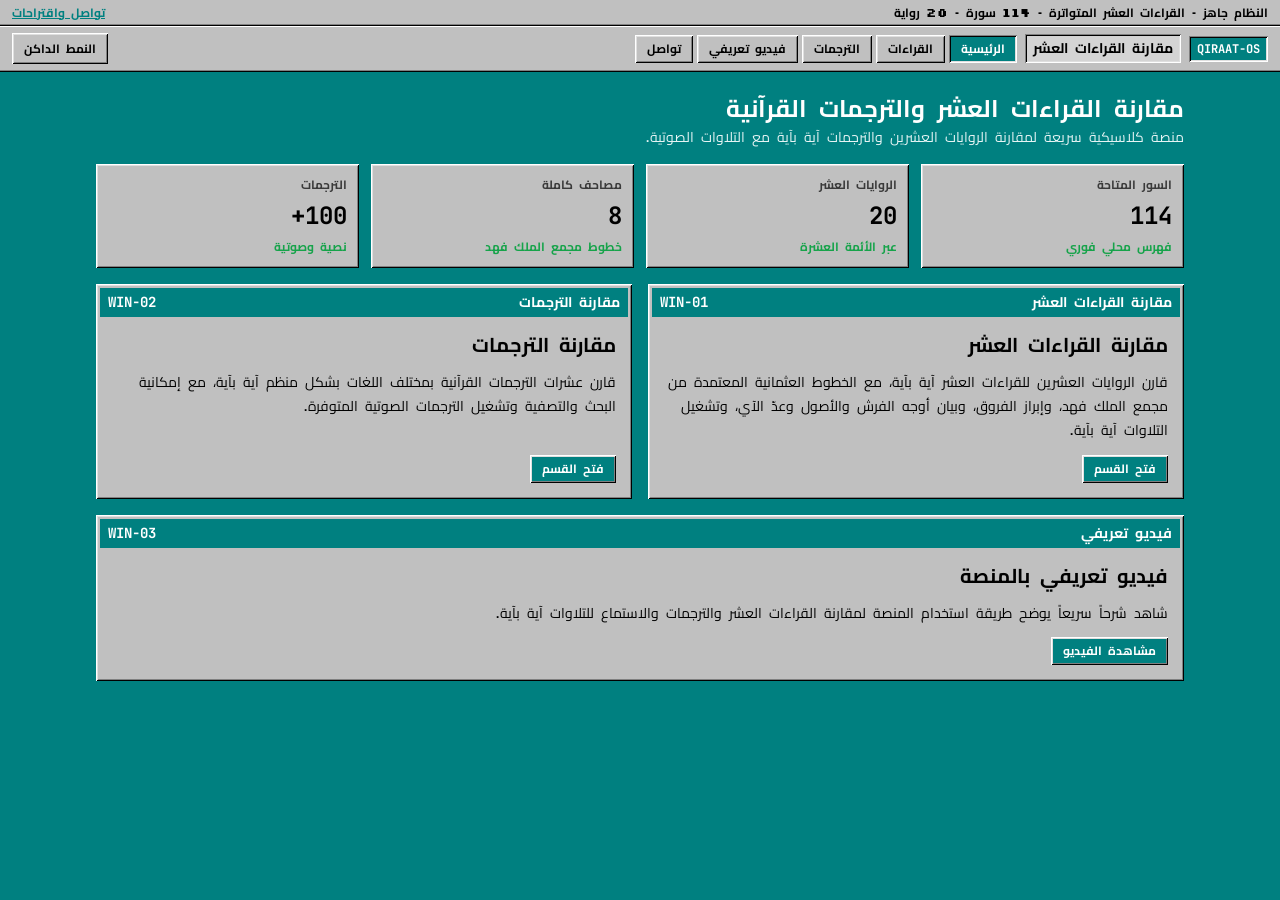
==== commit fd8469fb: "video + github page" ====
--- a/templates/index.html
+++ b/templates/index.html
@@ -2,7 +2,7 @@
 <html lang="ar" dir="rtl" data-theme="light">
 <head>
 <meta charset="UTF-8">
-<meta name="viewport" content="width=device-width, initial-scale=1.0">
+<meta name="viewport" content="width=device-width, initial-scale=1.0, viewport-fit=cover">
 <title>القراءات العشر والترجمات القرآنية</title>
 <link rel="preconnect" href="https://fonts.googleapis.com">
 <link rel="preconnect" href="https://fonts.gstatic.com" crossorigin>
@@ -24,6 +24,7 @@
     <a class="tab active" href="/">الرئيسية</a>
     <a class="tab" href="/readings">القراءات</a>
     <a class="tab" href="/translations">الترجمات</a>
+    <a class="tab" href="/intro">فيديو تعريفي</a>
     <a class="tab" href="/feedback">تواصل</a>
   </nav>
   <button class="v-btn" id="landing-theme-toggle" type="button" onclick="toggleTheme()">النمط الداكن</button>
@@ -82,6 +83,18 @@
         <span class="v-btn v-btn-primary choice-cta">فتح القسم</span>
       </div>
     </a>
+
+    <a class="choice-card choice-card-wide v-window" href="/intro">
+      <div class="v-titlebar">
+        <span>فيديو تعريفي</span>
+        <span class="mono">WIN-03</span>
+      </div>
+      <div class="v-window-body">
+        <h2>فيديو تعريفي بالمنصة</h2>
+        <p>شاهد شرحاً سريعاً يوضح طريقة استخدام المنصة لمقارنة القراءات العشر والترجمات والاستماع للتلاوات آية بآية.</p>
+        <span class="v-btn v-btn-primary choice-cta">مشاهدة الفيديو</span>
+      </div>
+    </a>
   </section>
 </main>
 <script src="/static/common.js"></script>
--- a/static/style.css
+++ b/static/style.css
@@ -90,11 +90,12 @@
 
 /* ── System Status Strip ──────────────────────────────────────────────────── */
 .sys-status-bar {
-  height: var(--status-h);
+  min-height: var(--status-h);
+  height: auto;
   background: var(--surface);
   border-bottom: 1px solid var(--bevel-dk);
   box-shadow: inset 0 -1px 0 var(--bevel-mid);
-  padding: 0 12px;
+  padding: 3px 12px;
   display: flex;
   align-items: center;
   justify-content: space-between;
@@ -104,6 +105,14 @@
   color: var(--text);
   position: relative;
   z-index: 20;
+}
+
+.sys-status-bar > span {
+  min-width: 0;
+  flex: 1;
+  overflow: hidden;
+  text-overflow: ellipsis;
+  white-space: nowrap;
 }
 
 .sys-status-link {
@@ -317,11 +326,23 @@
   margin-bottom: 8px;
 }
 
+.sb-backdrop {
+  display: none;
+  position: fixed;
+  inset: 0;
+  background: rgba(0, 0, 0, 0.45);
+  z-index: 190;
+}
+
 .sb-close-btn {
   display: none;
 }
 
-.sb-search input,
+.reciter-select {
+  width: 100%;
+  max-width: 100%;
+  min-width: 0;
+}
 .tr-search-input,
 .r-input,
 .speed-select,
@@ -510,6 +531,8 @@
 .q-group {
   display: flex;
   align-items: center;
+  flex-wrap: wrap;
+  max-width: 100%;
   gap: 4px;
   background: var(--surface-inset);
   box-shadow: var(--border-sunken);
@@ -528,6 +551,7 @@
 .q-group-chips {
   display: flex;
   align-items: center;
+  flex-wrap: wrap;
   gap: 4px;
 }
 
@@ -684,6 +708,10 @@
   margin-top: auto;
 }
 
+.choice-card-wide {
+  grid-column: 1 / -1;
+}
+
 /* ── Mushaf & Compare Views ───────────────────────────────────────────────── */
 .mushaf-page {
   max-width: 980px;
@@ -738,6 +766,11 @@
   flex-wrap: wrap;
 }
 
+.sura-audio-item .audio-player {
+  flex: 1 1 220px;
+  min-width: 0;
+}
+
 .sa-label {
   font-size: 14px;
   font-weight: 700;
@@ -777,7 +810,7 @@
 .cards-row {
   display: grid;
   gap: 8px;
-  grid-template-columns: repeat(auto-fill, minmax(260px, 1fr));
+  grid-template-columns: repeat(auto-fill, minmax(min(260px, 100%), 1fr));
 }
 
 .q-card {
@@ -787,6 +820,8 @@
   display: flex;
   flex-direction: column;
   gap: 8px;
+  min-width: 0;
+  overflow-wrap: break-word;
 }
 
 .q-card.is-fallback {
@@ -833,6 +868,7 @@
   color: var(--text);
   direction: rtl;
   text-align: right;
+  overflow-wrap: break-word;
 }
 
 /* Badges & Diffs */
@@ -937,13 +973,18 @@
 /* Compare Grid */
 .compare-grid {
   display: grid;
+  grid-template-columns: repeat(var(--cmp-cols, 1), minmax(0, 1fr));
   gap: 12px;
+  max-width: 1600px;
+  margin: 0 auto;
 }
 
 .cmp-col {
   background: var(--surface);
   box-shadow: var(--border-raised);
   padding: 4px;
+  min-width: 0;
+  overflow-wrap: break-word;
 }
 
 .cmp-head {
@@ -1105,6 +1146,37 @@
   margin: 0 auto;
 }
 
+.video-wrap {
+  max-width: 920px;
+  width: 100%;
+  margin: 0 auto;
+}
+
+.video-frame {
+  position: relative;
+  width: 100%;
+  aspect-ratio: 16 / 9;
+  background: #000000;
+  box-shadow: var(--border-sunken);
+  padding: 2px;
+  overflow: hidden;
+}
+
+.video-frame iframe {
+  display: block;
+  width: 100%;
+  height: 100%;
+  border: 0;
+}
+
+.video-actions {
+  display: flex;
+  align-items: center;
+  flex-wrap: wrap;
+  gap: 8px;
+  margin-top: 12px;
+}
+
 .feedback-title,
 .empty-title {
   font-size: 20px;
@@ -1140,6 +1212,7 @@
 .fb-email-link {
   color: var(--primary);
   font-weight: 700;
+  overflow-wrap: anywhere;
 }
 
 [data-theme='dark'] .fb-email-link {
@@ -1175,7 +1248,7 @@
 
 #toast {
   position: fixed;
-  bottom: 16px;
+  bottom: calc(16px + env(safe-area-inset-bottom, 0px));
   left: 50%;
   transform: translateX(-50%) translateY(100px);
   background: var(--surface);
@@ -1185,6 +1258,8 @@
   padding: 8px 16px;
   font-size: 12px;
   font-weight: 700;
+  max-width: calc(100vw - 24px);
+  text-align: center;
   z-index: 9999;
   pointer-events: none;
   transition: transform 0.15s steps(4);
@@ -1194,50 +1269,363 @@
   transform: translateX(-50%) translateY(0);
 }
 
-/* ── Responsive Breakpoints ───────────────────────────────────────────────── */
+/* ── Translations Combobox + Selected Strip + Vintage Listbox ────────────── */
+.tr-lang-select {
+  background: var(--surface-inset);
+  color: var(--text);
+  border: none;
+  box-shadow: var(--border-sunken);
+  padding: 5px 8px;
+  font-family: 'Cairo', sans-serif;
+  font-size: 12px;
+  font-weight: 700;
+  max-width: 210px;
+}
+
+.tr-search-input {
+  font-family: 'Cairo', sans-serif;
+  min-width: 220px;
+}
+
+.tr-selected-bar {
+  display: flex;
+  align-items: center;
+  flex-wrap: wrap;
+  gap: 6px;
+  padding: 4px 6px;
+  background: var(--surface-inset);
+  box-shadow: var(--border-sunken);
+}
+
+.tr-selected-lbl {
+  font-size: 12px;
+  font-weight: 700;
+  color: var(--text-muted);
+  margin-left: 4px;
+}
+
+.tr-sel-pill {
+  display: inline-flex;
+  align-items: center;
+  gap: 6px;
+  background: var(--primary);
+  color: var(--text-on-primary);
+  box-shadow: var(--border-raised);
+  padding: 2px 8px;
+  font-family: 'Cairo', sans-serif;
+  font-size: 12px;
+  font-weight: 700;
+}
+
+.tr-sel-remove {
+  background: var(--surface);
+  color: var(--text);
+  border: none;
+  box-shadow: var(--border-raised);
+  padding: 0 5px;
+  font-size: 11px;
+  font-weight: 700;
+  cursor: pointer;
+  line-height: 1.4;
+}
+
+.tr-sel-remove:hover {
+  background: var(--danger);
+  color: #FFFFFF;
+}
+
+.tr-picker-panel {
+  margin-top: 4px;
+}
+
+.tr-listbox {
+  background: var(--surface-inset);
+  box-shadow: var(--border-sunken);
+  max-height: 240px;
+  overflow-y: auto;
+  display: flex;
+  flex-direction: column;
+}
+
+.tr-option-row {
+  width: 100%;
+  display: flex;
+  align-items: center;
+  gap: 8px;
+  padding: 6px 10px;
+  background: transparent;
+  color: var(--text);
+  border: none;
+  border-bottom: 1px solid var(--bevel-mid);
+  font-family: 'Cairo', sans-serif;
+  font-size: 13px;
+  font-weight: 400;
+  text-align: right;
+  cursor: pointer;
+}
+
+.tr-option-row:last-child {
+  border-bottom: none;
+}
+
+.tr-option-row:hover {
+  background: var(--surface);
+}
+
+.tr-option-row.on {
+  background: var(--primary);
+  color: var(--text-on-primary);
+  font-weight: 700;
+}
+
+.tr-opt-state {
+  font-family: var(--font-mono);
+  font-size: 11px;
+  font-weight: 700;
+  min-width: 44px;
+}
+
+.tr-opt-lang {
+  font-weight: 700;
+  min-width: 120px;
+}
+
+.tr-opt-name {
+  flex: 1;
+  overflow: hidden;
+  text-overflow: ellipsis;
+  white-space: nowrap;
+}
+
+.tr-opt-src {
+  font-family: var(--font-mono);
+  font-size: 11px;
+  color: var(--text-muted);
+}
+
+.tr-option-row.on .tr-opt-src {
+  color: #E6F4F4;
+}
+
+.tr-opt-audio {
+  background: var(--success);
+  color: #FFFFFF;
+  font-size: 11px;
+  font-weight: 700;
+  padding: 1px 6px;
+}
+
+/* ── Responsive Breakpoints (all screen sizes) ───────────────────────────── */
+@media (min-width: 1400px) {
+  .mushaf-page { max-width: 1180px; }
+  .landing-wrap { max-width: 1240px; }
+  .video-wrap { max-width: 1040px; }
+}
+
+@media (min-width: 901px) and (max-height: 700px) {
+  .q-groups {
+    max-height: 150px;
+    overflow-y: auto;
+  }
+}
+
+@media (max-width: 1024px) {
+  :root { --sidebar-w: 248px; }
+  .compare-grid[data-cols="3"] {
+    grid-template-columns: repeat(2, minmax(0, 1fr));
+  }
+  .audio-opts-wrap { margin-right: 0; }
+}
+
 @media (max-width: 900px) {
-  :root { --sidebar-w: 248px; }
+  #app {
+    height: auto;
+    min-height: calc(100dvh - var(--status-h));
+    overflow: visible;
+  }
+  #main {
+    width: 100%;
+    overflow: visible;
+  }
+  #content { overflow: visible; }
+  #topbar {
+    position: sticky;
+    top: 0;
+    z-index: 30;
+  }
+
+  body.sb-drawer-open { overflow: hidden; }
+  .sb-backdrop.open { display: block; }
+
+  #sidebar {
+    position: fixed;
+    top: 0;
+    right: 0;
+    bottom: 0;
+    height: 100vh;
+    height: 100dvh;
+    width: min(296px, 85vw) !important;
+    min-width: 0 !important;
+    max-width: 85vw;
+    z-index: 200;
+    transform: translateX(0);
+    transition: transform 0.2s ease;
+    box-shadow: -4px 0 16px rgba(0, 0, 0, 0.35);
+    padding-bottom: env(safe-area-inset-bottom, 0px);
+  }
+  #sidebar.collapsed {
+    transform: translateX(105%);
+    box-shadow: none;
+    pointer-events: none;
+  }
+  .sb-close-btn { display: inline-flex; }
+
   .metrics-row { grid-template-columns: repeat(2, minmax(0, 1fr)); }
   .choice-grid { grid-template-columns: 1fr; }
-  .compare-grid { grid-template-columns: repeat(2, 1fr) !important; }
-}
-
-@media (max-width: 680px) {
-  .sys-status-bar { font-size: 11px; }
-
-  #sidebar {
-    position: fixed;
-    top: var(--status-h);
-    right: 0;
-    bottom: 0;
-    width: 272px !important;
-    min-width: 272px !important;
-    z-index: 200;
-    transform: translateX(0);
-  }
-
-  #sidebar.collapsed {
-    transform: translateX(105%);
-  }
-
-  .sb-close-btn {
-    display: inline-flex;
-  }
-
-  .qbar-toggle {
-    display: block;
-  }
-
+}
+
+@media (max-width: 768px) {
+  #topbar,
+  .os-topbar {
+    padding: 6px 8px;
+    gap: 6px;
+  }
+  .tabs {
+    order: 3;
+    flex: 1 0 100%;
+    width: 100%;
+    margin-left: 0;
+    flex-wrap: nowrap;
+    overflow-x: auto;
+    -webkit-overflow-scrolling: touch;
+    padding-bottom: 2px;
+  }
+  #theme-toggle,
+  #landing-theme-toggle { margin-inline-start: auto; }
+
+  .qbar-toggle { display: block; }
   #qiraat-bar.is-collapsed .q-controls-row,
   #qiraat-bar.is-collapsed .q-groups,
   #qiraat-bar.is-collapsed .q-note,
-  #qiraat-bar.is-collapsed .tr-chips-wrap {
-    display: none;
+  #qiraat-bar.is-collapsed .tr-chips-wrap,
+  #qiraat-bar.is-collapsed .tr-selected-bar,
+  #qiraat-bar.is-collapsed .tr-picker-panel {
+    display: none !important;
+  }
+
+  .q-controls-row { gap: 8px; }
+  .q-presets,
+  .range-wrap,
+  .audio-opts-wrap,
+  .tr-filter-wrap { width: 100%; }
+  .tr-lang-select,
+  .tr-search-input {
+    min-width: 0;
+    max-width: 100%;
+    flex: 1 1 160px;
+    width: 100%;
+  }
+  .tr-selected-bar {
+    max-height: 92px;
+    overflow-y: auto;
   }
 
   .compare-grid {
-    grid-template-columns: 1fr !important;
-  }
+    grid-template-columns: minmax(0, 1fr) !important;
+  }
+
+  #content { padding: 10px; }
+  .workspace-hdr h1,
+  .workspace-hdr .tb-name { font-size: clamp(18px, 5vw, 22px); }
+  .qc-text,
+  .cmp-text {
+    font-size: clamp(18px, 5vw, 21px);
+    padding: 10px;
+    line-height: 2;
+  }
+  .basmala { font-size: clamp(20px, 5.5vw, 26px); }
+  .mushaf-sname { font-size: clamp(18px, 5vw, 22px); }
+  .video-wrap .v-window-body { padding: 8px; }
+}
+
+@media (max-width: 480px) {
+  .sys-status-bar {
+    font-size: 11px;
+    padding: 3px 8px;
+  }
+  .os-brand-badge,
+  .os-brand-title,
+  .os-brand-mini {
+    font-size: 12px;
+    padding: 3px 6px;
+  }
+  .cards-row { grid-template-columns: minmax(0, 1fr); }
+  .preset-btn {
+    white-space: normal;
+    text-align: center;
+    flex: 1 1 auto;
+  }
+  .q-group { width: 100%; }
+  .tr-option-row {
+    flex-wrap: wrap;
+    row-gap: 4px;
+    padding: 8px;
+  }
+  .tr-opt-lang { min-width: 0; }
+  .tr-opt-name {
+    flex: 1 0 100%;
+    white-space: normal;
+  }
+  .sura-audio-item {
+    flex-direction: column;
+    align-items: stretch;
+  }
+  .sa-label { min-width: 0; }
+  .cmp-ayah { gap: 6px; }
+  .cmp-num {
+    min-width: 24px;
+    height: 24px;
+    font-size: 11px;
+  }
+  .landing-wrap { padding: 12px 10px 24px; }
+  .metric-val { font-size: 20px; }
+  .audio-player {
+    gap: 6px;
+    padding: 4px 6px;
+  }
+  .time-lbl {
+    min-width: 32px;
+    font-size: 11px;
+  }
+  .video-actions .v-btn {
+    flex: 1 1 auto;
+    text-align: center;
+  }
+}
+
+@media (max-height: 520px) and (orientation: landscape) {
+  .video-frame {
+    max-height: 75dvh;
+    max-width: calc(75dvh * 16 / 9);
+    margin: 0 auto;
+  }
+}
+
+@media (max-width: 360px) {
+  .metrics-row { grid-template-columns: 1fr; }
+  .r-input { width: 48px; }
+}
+
+@media (pointer: coarse) {
+  .v-btn,
+  .tab,
+  .play-btn { min-height: 36px; }
+  .q-chip {
+    min-height: 32px;
+    padding: 4px 10px;
+  }
+  .s-item { min-height: 40px; }
+  .prog-track { padding: 10px 0; }
 }
 
 @media (prefers-reduced-motion: reduce) {
